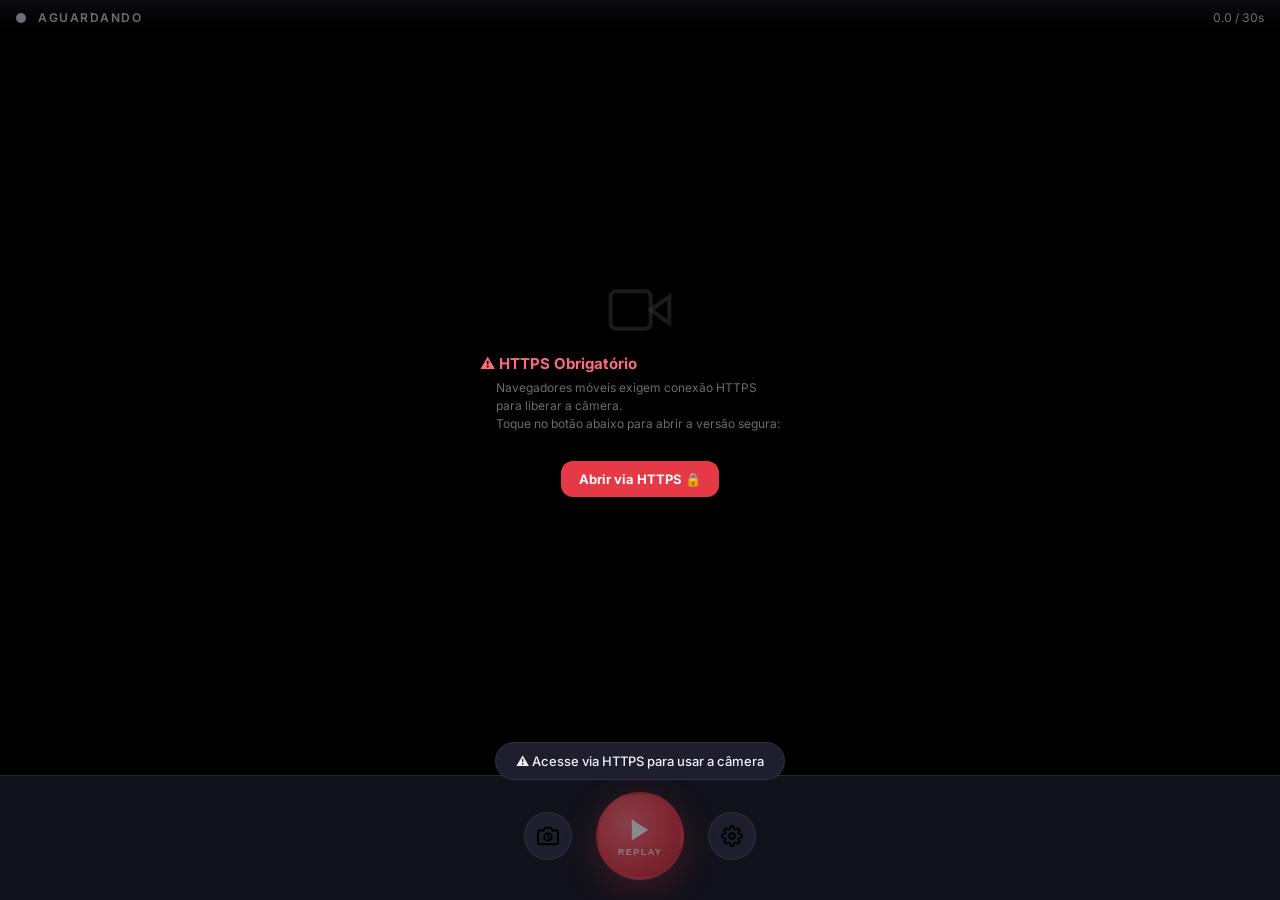
==== static/index.html @ b512b457 "feat: initial commit replay web system for easypanel" ====
<!DOCTYPE html>
<html lang="pt-BR">
<head>
  <meta charset="UTF-8" />
  <meta name="viewport" content="width=device-width, initial-scale=1.0, maximum-scale=1.0, user-scalable=no" />
  <meta name="theme-color" content="#0a0a0f" />
  <meta name="apple-mobile-web-app-capable" content="yes" />
  <meta name="mobile-web-app-capable" content="yes" />
  <title>Replay Mobile</title>
  <link rel="preconnect" href="https://fonts.googleapis.com" />
  <link rel="preconnect" href="https://fonts.gstatic.com" crossorigin />
  <link href="https://fonts.googleapis.com/css2?family=Inter:wght@300;400;500;600;700;800;900&display=swap" rel="stylesheet" />
  <style>
    /* ── Reset & Base ─────────────────────────────────────────────── */
    *, *::before, *::after { box-sizing: border-box; margin: 0; padding: 0; }
    :root {
      --bg:         #0a0a0f;
      --bg2:        #12121a;
      --bg3:        #1a1a26;
      --surface:    #1e1e2e;
      --border:     rgba(255,255,255,0.08);
      --accent:     #e63946;
      --accent-glow:rgba(230,57,70,0.35);
      --accent2:    #7c4dff;
      --green:      #06d6a0;
      --yellow:     #ffd166;
      --text:       #f0f0f8;
      --text-muted: rgba(240,240,248,0.45);
      --radius:     16px;
      --font:       'Inter', system-ui, sans-serif;
    }
    html, body {
      height: 100%; width: 100%;
      background: var(--bg);
      color: var(--text);
      font-family: var(--font);
      overflow: hidden;
      -webkit-tap-highlight-color: transparent;
      -webkit-user-select: none;
      user-select: none;
    }

    /* ── Layout ───────────────────────────────────────────────────── */
    #app {
      display: flex; flex-direction: column;
      height: 100dvh; width: 100%;
      position: relative; overflow: hidden;
    }

    /* ── Status Bar ──────────────────────────────────────────────── */
    #status-bar {
      display: flex; align-items: center; justify-content: space-between;
      padding: 10px 16px 6px;
      background: linear-gradient(180deg, rgba(10,10,15,0.95) 0%, transparent 100%);
      position: absolute; top: 0; left: 0; right: 0; z-index: 10;
    }
    #rec-dot {
      width: 10px; height: 10px; border-radius: 50%;
      background: var(--accent); margin-right: 6px;
      animation: pulse-dot 1.2s ease-in-out infinite;
    }
    #rec-dot.inactive { background: var(--text-muted); animation: none; }
    @keyframes pulse-dot {
      0%,100% { opacity: 1; transform: scale(1); }
      50% { opacity: 0.4; transform: scale(0.7); }
    }
    .status-left { display: flex; align-items: center; gap: 6px; }
    #rec-label { font-size: 12px; font-weight: 600; letter-spacing: 1.5px; color: var(--accent); }
    #rec-label.inactive { color: var(--text-muted); }
    #buffer-text { font-size: 12px; color: var(--text-muted); font-variant-numeric: tabular-nums; }
    #save-count-badge {
      background: var(--accent2); color: white;
      font-size: 10px; font-weight: 700; padding: 2px 8px; border-radius: 99px;
      display: none;
    }
    #save-count-badge.visible { display: block; }

    /* ── Buffer Progress Bar ─────────────────────────────────────── */
    #buffer-bar-wrap {
      position: absolute; top: 38px; left: 0; right: 0; height: 3px; z-index: 10;
    }
    #buffer-bar {
      height: 100%; width: 0%;
      background: linear-gradient(90deg, #e63946, #ffd166, #06d6a0);
      transition: width 0.5s ease;
      border-radius: 0 2px 2px 0;
    }

    /* ── Camera Preview ──────────────────────────────────────────── */
    #cam-container {
      flex: 1; position: relative; overflow: hidden;
      background: #000;
    }
    #cam-video {
      width: 100%; height: 100%;
      object-fit: cover;
      transform: scaleX(-1); /* espelho para câmera frontal */
    }
    #cam-video.env-cam { transform: scaleX(1); } /* câmera traseira: sem espelho */
    #cam-mjpeg {
      width: 100%; height: 100%;
      object-fit: cover; display: none;
    }
    #cam-placeholder {
      position: absolute; inset: 0;
      display: flex; flex-direction: column;
      align-items: center; justify-content: center;
      gap: 12px; color: var(--text-muted);
    }
    #cam-placeholder svg { opacity: 0.25; }
    #cam-placeholder p { font-size: 14px; }

    /* Overlay info no canto inferior do vídeo */
    #cam-overlay {
      position: absolute; bottom: 0; left: 0; right: 0;
      background: linear-gradient(0deg, rgba(0,0,0,0.75) 0%, transparent 100%);
      padding: 20px 16px 8px;
      display: flex; align-items: center; justify-content: space-between;
    }
    #gesture-badge {
      background: rgba(6,214,160,0.15);
      border: 1px solid rgba(6,214,160,0.3);
      color: var(--green);
      font-size: 11px; font-weight: 600;
      padding: 4px 10px; border-radius: 99px;
      display: none;
    }
    #gesture-badge.visible { display: block; }
    #saving-indicator {
      display: flex; align-items: center; gap: 6px;
      opacity: 0; transition: opacity 0.3s;
    }
    #saving-indicator.visible { opacity: 1; }
    #saving-dot {
      width: 8px; height: 8px; border-radius: 50%;
      background: var(--accent);
      animation: pulse-dot 0.6s ease-in-out infinite;
    }
    #saving-label { font-size: 12px; font-weight: 600; color: var(--accent); }

    /* ── Replay Button ───────────────────────────────────────────── */
    #controls {
      padding: 16px 24px 20px;
      background: var(--bg2);
      display: flex; align-items: center; justify-content: center;
      gap: 24px;
      border-top: 1px solid var(--border);
    }
    #btn-cam-switch {
      width: 48px; height: 48px; border-radius: 50%;
      background: var(--surface); border: 1px solid var(--border);
      display: flex; align-items: center; justify-content: center;
      cursor: pointer; transition: all 0.2s;
      flex-shrink: 0;
    }
    #btn-cam-switch:active { transform: scale(0.9); background: var(--bg3); }
    #btn-replay {
      width: 88px; height: 88px; border-radius: 50%;
      background: radial-gradient(circle at 35% 35%, #ff6b7a, #e63946 60%, #b52232);
      border: 3px solid rgba(230,57,70,0.4);
      box-shadow: 0 0 0 0 var(--accent-glow), 0 8px 32px rgba(230,57,70,0.4);
      display: flex; flex-direction: column;
      align-items: center; justify-content: center;
      cursor: pointer;
      transition: transform 0.15s, box-shadow 0.15s;
      position: relative; outline: none;
      flex-shrink: 0;
    }
    #btn-replay:active { transform: scale(0.9); box-shadow: 0 0 0 0 transparent; }
    #btn-replay.saving {
      animation: replay-pulse 0.8s ease-in-out infinite alternate;
      pointer-events: none;
    }
    #btn-replay.buffering {
      opacity: 0.5; pointer-events: none;
    }
    @keyframes replay-pulse {
      from { box-shadow: 0 0 0 0 var(--accent-glow), 0 4px 16px rgba(230,57,70,0.3); }
      to   { box-shadow: 0 0 0 18px rgba(230,57,70,0), 0 4px 16px rgba(230,57,70,0.3); }
    }
    #btn-replay svg { pointer-events: none; }
    #btn-replay-label {
      font-size: 9px; font-weight: 800; letter-spacing: 1.5px;
      color: rgba(255,255,255,0.85); margin-top: 3px; pointer-events: none;
    }
    #btn-settings {
      width: 48px; height: 48px; border-radius: 50%;
      background: var(--surface); border: 1px solid var(--border);
      display: flex; align-items: center; justify-content: center;
      cursor: pointer; transition: all 0.2s;
      flex-shrink: 0;
    }
    #btn-settings:active { transform: scale(0.9); background: var(--bg3); }

    /* ── Settings Panel ──────────────────────────────────────────── */
    #settings-overlay {
      position: absolute; inset: 0; z-index: 50;
      background: rgba(0,0,0,0.7);
      display: flex; align-items: flex-end;
      opacity: 0; pointer-events: none;
      transition: opacity 0.3s;
    }
    #settings-overlay.open { opacity: 1; pointer-events: all; }
    #settings-panel {
      width: 100%; background: var(--bg2);
      border-radius: 24px 24px 0 0;
      padding: 0 0 32px;
      max-height: 85dvh; overflow-y: auto;
      transform: translateY(100%);
      transition: transform 0.35s cubic-bezier(0.34, 1.56, 0.64, 1);
    }
    #settings-overlay.open #settings-panel { transform: translateY(0); }
    .panel-handle {
      width: 36px; height: 4px; border-radius: 2px;
      background: var(--border); margin: 12px auto 16px;
    }
    .panel-title {
      font-size: 18px; font-weight: 700;
      padding: 0 20px 16px;
      border-bottom: 1px solid var(--border);
    }
    .setting-group { padding: 16px 20px 0; }
    .setting-label {
      font-size: 11px; font-weight: 600; letter-spacing: 1px;
      color: var(--text-muted); text-transform: uppercase;
      margin-bottom: 10px;
    }
    .setting-row {
      display: flex; align-items: center; justify-content: space-between;
      padding: 12px 14px;
      background: var(--surface); border-radius: 12px;
      margin-bottom: 8px;
    }
    .setting-row-label { font-size: 14px; font-weight: 500; }
    .setting-row-desc { font-size: 11px; color: var(--text-muted); margin-top: 2px; }
    input[type="text"], input[type="url"], input[type="number"] {
      background: var(--bg3); border: 1px solid var(--border);
      color: var(--text); font-family: var(--font);
      font-size: 13px; padding: 10px 12px;
      border-radius: 10px; width: 100%;
      margin-top: 8px; outline: none;
      transition: border-color 0.2s;
      -webkit-user-select: text; user-select: text;
    }
    input:focus { border-color: var(--accent2); }
    /* Toggle switch */
    .toggle-switch {
      position: relative; width: 46px; height: 26px;
      flex-shrink: 0;
    }
    .toggle-switch input { opacity: 0; width: 0; height: 0; }
    .toggle-knob {
      position: absolute; inset: 0;
      background: var(--bg3); border-radius: 99px;
      transition: background 0.25s;
      cursor: pointer;
    }
    .toggle-knob::before {
      content: ""; position: absolute;
      width: 20px; height: 20px; border-radius: 50%;
      background: white; top: 3px; left: 3px;
      transition: transform 0.25s;
    }
    .toggle-switch input:checked + .toggle-knob { background: var(--accent2); }
    .toggle-switch input:checked + .toggle-knob::before { transform: translateX(20px); }
    /* Chips */
    .chips { display: flex; gap: 8px; flex-wrap: wrap; }
    .chip {
      padding: 8px 16px; border-radius: 99px;
      font-size: 13px; font-weight: 600;
      background: var(--bg3); border: 1px solid var(--border);
      cursor: pointer; transition: all 0.2s;
      color: var(--text-muted);
    }
    .chip.active {
      background: var(--accent2); border-color: var(--accent2);
      color: white;
    }
    /* Save button */
    #btn-save-settings {
      margin: 20px 20px 0;
      width: calc(100% - 40px);
      padding: 14px; border-radius: 14px;
      background: var(--accent2); color: white;
      font-family: var(--font); font-size: 15px; font-weight: 700;
      border: none; cursor: pointer;
      transition: transform 0.15s, opacity 0.15s;
    }
    #btn-save-settings:active { transform: scale(0.97); opacity: 0.85; }

    /* ── Toast ───────────────────────────────────────────────────── */
    #toast {
      position: absolute; bottom: 110px; left: 50%; transform: translateX(-50%);
      background: var(--surface); border: 1px solid var(--border);
      color: var(--text); font-size: 13px; font-weight: 500;
      padding: 10px 20px; border-radius: 99px;
      white-space: nowrap; z-index: 100;
      opacity: 0; transition: opacity 0.3s, bottom 0.3s;
      pointer-events: none;
    }
    #toast.show { opacity: 1; bottom: 120px; }

    /* ── Scroll ─────────────────────────────────────────────────── */
    #settings-panel::-webkit-scrollbar { width: 4px; }
    #settings-panel::-webkit-scrollbar-track { background: transparent; }
    #settings-panel::-webkit-scrollbar-thumb { background: var(--border); border-radius: 2px; }

    /* Replays list */
    .replay-item {
      display: flex; justify-content: space-between; align-items: center;
      padding: 10px 14px; background: var(--bg3);
      border-radius: 10px; margin-bottom: 6px;
      font-size: 12px;
    }
    .replay-name { font-weight: 500; word-break: break-all; }
    .replay-meta { color: var(--text-muted); font-size: 11px; margin-top: 2px; }
    .replay-size { color: var(--text-muted); font-size: 11px; flex-shrink: 0; margin-left: 8px; }
  </style>
</head>
<body>
<div id="app">

  <!-- Status Bar -->
  <div id="status-bar">
    <div class="status-left">
      <div id="rec-dot" class="inactive"></div>
      <span id="rec-label" class="inactive">AGUARDANDO</span>
    </div>
    <span id="buffer-text">0.0 / 30s</span>
    <span id="save-count-badge">0 replay(s)</span>
  </div>
  <div id="buffer-bar-wrap"><div id="buffer-bar"></div></div>

  <!-- Camera -->
  <div id="cam-container">
    <video id="cam-video" autoplay playsinline muted></video>
    <img id="cam-mjpeg" alt="stream" />
    <div id="cam-placeholder">
      <svg width="64" height="64" viewBox="0 0 24 24" fill="none" stroke="currentColor" stroke-width="1.5">
        <path d="M23 7l-7 5 7 5V7z"/><rect x="1" y="5" width="15" height="14" rx="2" ry="2"/>
      </svg>
      <p id="cam-placeholder-text">Iniciando câmera...</p>
      <div id="cam-placeholder-action" style="display:none; margin-top:8px;"></div>
    </div>
    <!-- Overlay bottom -->
    <div id="cam-overlay">
      <span id="gesture-badge">🤚 GESTO DETECTADO</span>
      <div id="saving-indicator">
        <div id="saving-dot"></div>
        <span id="saving-label">SALVANDO...</span>
      </div>
    </div>
  </div>

  <!-- Controls -->
  <div id="controls">
    <!-- Switch Camera -->
    <button id="btn-cam-switch" aria-label="Trocar câmera">
      <svg width="22" height="22" viewBox="0 0 24 24" fill="none" stroke="currentColor" stroke-width="2">
        <path d="M23 19a2 2 0 0 1-2 2H3a2 2 0 0 1-2-2V8a2 2 0 0 1 2-2h4l2-3h6l2 3h4a2 2 0 0 1 2 2z"/>
        <circle cx="12" cy="13" r="4"/>
        <path d="M12 9v4l2 2" stroke-width="1.5"/>
      </svg>
    </button>

    <!-- REPLAY Button -->
    <button id="btn-replay" class="buffering" aria-label="Salvar Replay">
      <svg width="28" height="28" viewBox="0 0 24 24" fill="white">
        <polygon points="5,3 19,12 5,21"/>
      </svg>
      <span id="btn-replay-label">REPLAY</span>
    </button>

    <!-- Settings -->
    <button id="btn-settings" aria-label="Configurações">
      <svg width="22" height="22" viewBox="0 0 24 24" fill="none" stroke="currentColor" stroke-width="2">
        <circle cx="12" cy="12" r="3"/>
        <path d="M19.4 15a1.65 1.65 0 0 0 .33 1.82l.06.06a2 2 0 0 1-2.83 2.83l-.06-.06a1.65 1.65 0 0 0-1.82-.33 1.65 1.65 0 0 0-1 1.51V21a2 2 0 0 1-4 0v-.09A1.65 1.65 0 0 0 9 19.4a1.65 1.65 0 0 0-1.82.33l-.06.06a2 2 0 0 1-2.83-2.83l.06-.06A1.65 1.65 0 0 0 4.68 15a1.65 1.65 0 0 0-1.51-1H3a2 2 0 0 1 0-4h.09A1.65 1.65 0 0 0 4.6 9a1.65 1.65 0 0 0-.33-1.82l-.06-.06a2 2 0 0 1 2.83-2.83l.06.06A1.65 1.65 0 0 0 9 4.68a1.65 1.65 0 0 0 1-1.51V3a2 2 0 0 1 4 0v.09a1.65 1.65 0 0 0 1 1.51 1.65 1.65 0 0 0 1.82-.33l.06-.06a2 2 0 0 1 2.83 2.83l-.06.06A1.65 1.65 0 0 0 19.4 9a1.65 1.65 0 0 0 1.51 1H21a2 2 0 0 1 0 4h-.09a1.65 1.65 0 0 0-1.51 1z"/>
      </svg>
    </button>
  </div>

  <!-- Settings Panel -->
  <div id="settings-overlay">
    <div id="settings-panel">
      <div class="panel-handle"></div>
      <div class="panel-title">⚙️ Configurações</div>

      <div class="setting-group">
        <div class="setting-label">Buffer do Replay</div>
        <div class="setting-row">
          <div>
            <div class="setting-row-label">Duração</div>
            <div class="setting-row-desc">Segundos gravados no buffer</div>
          </div>
          <div class="chips" id="chips-duration">
            <div class="chip" data-val="15">15s</div>
            <div class="chip active" data-val="30">30s</div>
            <div class="chip" data-val="60">60s</div>
          </div>
        </div>
      </div>

      <div class="setting-group">
        <div class="setting-label">Câmera</div>
        <div class="setting-row" style="flex-direction:column;align-items:flex-start;">
          <div style="display:flex;justify-content:space-between;width:100%;align-items:center;">
            <div>
              <div class="setting-row-label">Câmera Externa</div>
              <div class="setting-row-desc">Iriun Webcam ou IP Cam (MJPEG/RTSP)</div>
            </div>
            <label class="toggle-switch">
              <input type="checkbox" id="toggle-ext-cam" />
              <span class="toggle-knob"></span>
            </label>
          </div>
          <div id="ext-cam-url-wrap" style="width:100%;display:none;margin-top:4px;">
            <input type="url" id="ext-cam-url" placeholder="http://192.168.0.10:8080/video" />
          </div>
        </div>
      </div>

      <div class="setting-group">
        <div class="setting-label">WhatsApp / N8N</div>
        <div class="setting-row" style="flex-direction:column;align-items:flex-start;">
          <div class="setting-row-label">URL do Webhook N8N</div>
          <input type="url" id="n8n-url" placeholder="https://n8n.exemplo.com/webhook/..." />
        </div>
      </div>

      <div class="setting-group">
        <div class="setting-label">Detecção de Gesto (YOLO)</div>
        <div class="setting-row">
          <div>
            <div class="setting-row-label">Braço Levantado</div>
            <div class="setting-row-desc">Pesado — recomendado apenas em celulares potentes</div>
          </div>
          <label class="toggle-switch">
            <input type="checkbox" id="toggle-gesture" />
            <span class="toggle-knob"></span>
          </label>
        </div>
      </div>

      <div class="setting-group" id="replays-section">
        <div class="setting-label">Últimos Replays</div>
        <div id="replays-list"><div style="color:var(--text-muted);font-size:13px;">Carregando...</div></div>
      </div>

      <button id="btn-save-settings">Salvar e Aplicar</button>
    </div>
  </div>

  <!-- Toast -->
  <div id="toast"></div>
</div>

<script>
// ─── State ───────────────────────────────────────────────────────────────────
const state = {
  recording: false,
  bufferSecs: 0,
  maxSecs: 30,
  saving: false,
  saveCount: 0,
  cameraMode: 'native',
  facingMode: 'environment',
  settings: {}
};

// ─── DOM refs ─────────────────────────────────────────────────────────────────
const $recDot        = document.getElementById('rec-dot');
const $recLabel      = document.getElementById('rec-label');
const $bufText       = document.getElementById('buffer-text');
const $bufBar        = document.getElementById('buffer-bar');
const $saveBadge     = document.getElementById('save-count-badge');
const $btnReplay     = document.getElementById('btn-replay');
const $btnCamSwitch  = document.getElementById('btn-cam-switch');
const $btnSettings   = document.getElementById('btn-settings');
const $camVideo      = document.getElementById('cam-video');
const $camMjpeg      = document.getElementById('cam-mjpeg');
const $camPlaceholder= document.getElementById('cam-placeholder');
const $camPlaceholderText = document.getElementById('cam-placeholder-text');
const $camPlaceholderAction = document.getElementById('cam-placeholder-action');
const $savingInd     = document.getElementById('saving-indicator');
const $gestureBadge  = document.getElementById('gesture-badge');
const $settingsOvl   = document.getElementById('settings-overlay');
const $n8nUrl        = document.getElementById('n8n-url');
const $extCamUrl     = document.getElementById('ext-cam-url');
const $toggleExtCam  = document.getElementById('toggle-ext-cam');
const $extCamWrap    = document.getElementById('ext-cam-url-wrap');
const $toggleGesture = document.getElementById('toggle-gesture');
const $btnSaveSet    = document.getElementById('btn-save-settings');
const $toast         = document.getElementById('toast');
const $replaysList   = document.getElementById('replays-list');
const $chipsDuration = document.getElementById('chips-duration');

// ─── WebSocket & MediaRecorder ────────────────────────────────────────────────
let ws = null;
let mediaRecorder = null;
let mediaStream = null;
let isFirstChunk = true;
let wsRetryTimer = null;

function setCamPlaceholderError(title, detail, actionHtml = '') {
  $camVideo.style.display = 'none';
  $camMjpeg.style.display = 'none';
  $camPlaceholder.style.display = 'flex';
  if ($camPlaceholderText) {
    $camPlaceholderText.innerHTML = `
      <span style="color:#ff6b7a;font-weight:700;font-size:15px;display:block;margin-bottom:6px;">${title}</span>
      <span style="font-size:12px;line-height:1.5;color:var(--text-muted);display:block;padding:0 16px;max-width:320px;margin:0 auto;">${detail}</span>
    `;
  }
  if ($camPlaceholderAction) {
    $camPlaceholderAction.innerHTML = actionHtml;
    $camPlaceholderAction.style.display = actionHtml ? 'block' : 'none';
  }
}

function checkSecureContext() {
  const isLocal = ['localhost', '127.0.0.1'].includes(location.hostname);
  if (!isLocal && location.protocol !== 'https:') {
    const httpsUrl = `https://${location.hostname}:${location.port || 8443}${location.pathname}${location.search}`;
    setCamPlaceholderError(
      '⚠️ HTTPS Obrigatório',
      'Navegadores móveis exigem conexão HTTPS para liberar a câmera.<br>Toque no botão abaixo para abrir a versão segura:',
      `<a href="${httpsUrl}" style="display:inline-block;padding:10px 18px;background:var(--accent);color:#fff;border-radius:12px;text-decoration:none;font-weight:700;font-size:13px;margin-top:8px;">Abrir via HTTPS 🔒</a>`
    );
    showToast('⚠️ Acesse via HTTPS para usar a câmera', 6000);
    return false;
  }
  return true;
}

function connectWS() {
  if (ws && ws.readyState === WebSocket.OPEN) return;
  const proto = location.protocol === 'https:' ? 'wss' : 'ws';
  ws = new WebSocket(`${proto}://${location.host}/ws/camera`);
  ws.binaryType = 'arraybuffer';
  ws.onopen  = () => console.log('[WS] Conectado');
  ws.onclose = () => {
    console.log('[WS] Desconectado — reconectando em 3s...');
    wsRetryTimer = setTimeout(connectWS, 3000);
  };
  ws.onerror = () => ws.close();
}

async function startNativeCamera() {
  if (!checkSecureContext()) {
    return;
  }

  if (!navigator.mediaDevices || !navigator.mediaDevices.getUserMedia) {
    setCamPlaceholderError(
      '❌ Câmera não acessível',
      'A API de câmera está desabilitada no navegador. Isso ocorre quando o site não está em HTTPS.',
      `<a href="https://${location.hostname}:${location.port || 8443}" style="display:inline-block;padding:10px 18px;background:var(--accent);color:#fff;border-radius:12px;text-decoration:none;font-weight:700;font-size:13px;margin-top:8px;">Acessar com HTTPS 🔒</a>`
    );
    showToast('❌ Acesse via HTTPS para liberar a câmera', 6000);
    return;
  }

  try {
    if (mediaStream) { mediaStream.getTracks().forEach(t => t.stop()); }

    const constraints = {
      video: {
        facingMode: state.facingMode,
        width:  { ideal: 1280 },
        height: { ideal: 720 }
      },
      audio: false
    };
    mediaStream = await navigator.mediaDevices.getUserMedia(constraints);
    $camVideo.srcObject = mediaStream;
    $camVideo.style.display = 'block';
    $camMjpeg.style.display = 'none';
    $camPlaceholder.style.display = 'none';

    // Ajusta espelho conforme câmera
    $camVideo.classList.toggle('env-cam', state.facingMode === 'environment');

    // Detecta MIME type suportado
    const mimes = [
      'video/webm;codecs=vp9,opus',
      'video/webm;codecs=vp8,opus',
      'video/webm;codecs=vp9',
      'video/webm;codecs=vp8',
      'video/webm',
      'video/mp4'
    ];
    const mime = mimes.find(m => MediaRecorder.isTypeSupported(m)) || '';

    connectWS();
    isFirstChunk = true;

    mediaRecorder = new MediaRecorder(mediaStream, mime ? { mimeType: mime } : {});
    mediaRecorder.ondataavailable = (e) => {
      if (e.data.size < 10) return;
      e.data.arrayBuffer().then(buf => {
        if (ws && ws.readyState === WebSocket.OPEN) {
          ws.send(buf);
        }
      });
    };
    mediaRecorder.start(1000); // chunk a cada 1s
    state.recording = true;
    updateUI();
    showToast('📷 Câmera ativa!');
  } catch (err) {
    console.error('[CAM]', err);
    let title = 'Erro na Câmera';
    let detail = 'Não foi possível acessar a câmera do dispositivo.';
    const retryBtn = `<button onclick="startNativeCamera()" style="padding:10px 18px;background:var(--surface);border:1px solid var(--border);color:var(--text);border-radius:12px;font-weight:600;font-size:13px;cursor:pointer;margin-top:8px;">Tentar Novamente 🔄</button>`;

    if (err.name === 'NotAllowedError' || err.name === 'PermissionDeniedError') {
      title = 'Permissão Negada';
      detail = 'O acesso à câmera foi bloqueado no navegador. Toque no ícone de configurações na barra de endereço do navegador e autorize a Câmera.';
      showToast('❌ Permissão de câmera negada');
    } else if (err.name === 'NotFoundError' || err.name === 'DevicesNotFoundError') {
      title = 'Câmera Não Encontrada';
      detail = 'Nenhuma câmera compatível detectada no aparelho.';
      showToast('❌ Câmera não encontrada');
    } else if (err.name === 'NotReadableError' || err.name === 'TrackStartError') {
      title = 'Câmera Ocupada';
      detail = 'A câmera está sendo usada por outro app. Feche outros aplicativos de câmera e tente novamente.';
      showToast('❌ Câmera ocupada por outro app');
    } else if (err.name === 'SecurityError') {
      title = 'HTTPS Necessário';
      detail = 'Acesso à câmera bloqueado por política de segurança do navegador (HTTPS obrigatório).';
      showToast('❌ Acesso restrito a HTTPS');
    } else {
      detail = err.message || 'Erro desconhecido ao abrir a câmera.';
      showToast('❌ ' + detail);
    }

    setCamPlaceholderError(title, detail, retryBtn);
  }
}

function startExternalCamera(url) {
  if (mediaRecorder && mediaRecorder.state !== 'inactive') {
    mediaRecorder.stop();
  }
  if (mediaStream) { mediaStream.getTracks().forEach(t => t.stop()); mediaStream = null; }
  $camVideo.style.display = 'none';
  $camMjpeg.src = `/api/video/stream?t=${Date.now()}`;
  $camMjpeg.style.display = 'block';
  $camPlaceholder.style.display = 'none';
  state.recording = true;
  updateUI();
  showToast('📷 Câmera externa conectada!');
}

// ─── Replay ───────────────────────────────────────────────────────────────────
async function triggerReplay(source = 'botão') {
  if (state.saving) return;
  try {
    const r = await fetch('/api/save-replay', {
      method: 'POST',
      headers: { 'Content-Type': 'application/json' },
      body: JSON.stringify({ source })
    });
    const j = await r.json();
    if (j.status === 'saving') {
      showToast('🎬 Salvando replay...');
      $btnReplay.classList.add('saving');
    } else {
      showToast('⏳ Buffer ainda enchendo, aguarde...');
    }
  } catch(e) {
    showToast('❌ Erro ao conectar com o servidor');
  }
}

// ─── Status polling ───────────────────────────────────────────────────────────
async function pollStatus() {
  try {
    const r = await fetch('/api/status');
    const s = await r.json();
    state.bufferSecs = s.buffer_secs;
    state.maxSecs    = s.max_secs;
    state.saving     = s.saving;
    state.saveCount  = s.save_count;
    updateUI(s);
  } catch(e) {}
}

// ─── UI Update ────────────────────────────────────────────────────────────────
function updateUI(status) {
  const pct = Math.min(state.bufferSecs / state.maxSecs, 1);
  $bufBar.style.width = (pct * 100) + '%';
  $bufText.textContent = `${state.bufferSecs.toFixed(1)} / ${state.maxSecs}s`;

  if (state.recording) {
    $recDot.classList.remove('inactive');
    $recLabel.classList.remove('inactive');
    $recLabel.textContent = 'REC';
  }

  // Botão de replay
  const ready = state.bufferSecs >= 3;
  $btnReplay.classList.toggle('buffering', !ready && !state.saving);
  $btnReplay.classList.toggle('saving', state.saving);

  // Saving indicator
  $savingInd.classList.toggle('visible', state.saving);

  // Save count
  if (state.saveCount > 0) {
    $saveBadge.textContent = `${state.saveCount} replay(s)`;
    $saveBadge.classList.add('visible');
  }

  // Quando termina de salvar
  if (!state.saving) {
    $btnReplay.classList.remove('saving');
  }
}

// ─── Settings ─────────────────────────────────────────────────────────────────
async function loadSettings() {
  try {
    const r = await fetch('/api/settings');
    state.settings = await r.json();
    applySettingsToUI(state.settings);
    if (state.settings.camera_mode === 'external' && state.settings.external_cam_url) {
      startExternalCamera(state.settings.external_cam_url);
    } else {
      startNativeCamera();
    }
  } catch(e) {
    // Fallback: tenta câmera nativa
    startNativeCamera();
  }
}

function applySettingsToUI(s) {
  $n8nUrl.value = s.n8n_webhook_url || '';
  $extCamUrl.value = s.external_cam_url || '';
  $toggleExtCam.checked = s.camera_mode === 'external';
  $extCamWrap.style.display = s.camera_mode === 'external' ? 'block' : 'none';
  $toggleGesture.checked = s.gesture_enabled || false;
  state.maxSecs = s.replay_seconds || 30;
  state.cameraMode = s.camera_mode || 'native';

  // Chips
  document.querySelectorAll('#chips-duration .chip').forEach(c => {
    c.classList.toggle('active', parseInt(c.dataset.val) === s.replay_seconds);
  });
}

async function saveSettings() {
  const activeChip = document.querySelector('#chips-duration .chip.active');
  const payload = {
    replay_seconds:   activeChip ? parseInt(activeChip.dataset.val) : 30,
    n8n_webhook_url:  $n8nUrl.value.trim(),
    camera_mode:      $toggleExtCam.checked ? 'external' : 'native',
    external_cam_url: $extCamUrl.value.trim(),
    gesture_enabled:  $toggleGesture.checked,
  };
  try {
    const r = await fetch('/api/settings', {
      method: 'POST',
      headers: { 'Content-Type': 'application/json' },
      body: JSON.stringify(payload)
    });
    state.settings = (await r.json()).settings;
    state.maxSecs = payload.replay_seconds;
    showToast('✅ Configurações salvas!');
    closeSettings();

    // Reinicia câmera se necessário
    if (payload.camera_mode === 'external' && payload.external_cam_url) {
      startExternalCamera(payload.external_cam_url);
    } else if (payload.camera_mode === 'native') {
      startNativeCamera();
    }
  } catch(e) {
    showToast('❌ Erro ao salvar configurações');
  }
}

async function loadReplays() {
  try {
    const r = await fetch('/api/replays');
    const { replays } = await r.json();
    if (!replays.length) {
      $replaysList.innerHTML = '<div style="color:var(--text-muted);font-size:13px;">Nenhum replay salvo.</div>';
      return;
    }
    $replaysList.innerHTML = replays.map(rep => `
      <div class="replay-item">
        <div>
          <div class="replay-name">${rep.name}</div>
          <div class="replay-meta">${rep.ts}</div>
        </div>
        <div class="replay-size">${rep.size_mb} MB</div>
      </div>
    `).join('');
  } catch(e) {}
}

// ─── Toast ────────────────────────────────────────────────────────────────────
let toastTimer = null;
function showToast(msg) {
  $toast.textContent = msg;
  $toast.classList.add('show');
  clearTimeout(toastTimer);
  toastTimer = setTimeout(() => $toast.classList.remove('show'), 3000);
}

// ─── Settings open/close ──────────────────────────────────────────────────────
function openSettings() {
  $settingsOvl.classList.add('open');
  loadReplays();
}
function closeSettings() {
  $settingsOvl.classList.remove('open');
}

// ─── Event Listeners ──────────────────────────────────────────────────────────
$btnReplay.addEventListener('click', () => triggerReplay('botão'));

$btnCamSwitch.addEventListener('click', () => {
  if (state.cameraMode !== 'native') return;
  state.facingMode = state.facingMode === 'environment' ? 'user' : 'environment';
  startNativeCamera();
});

$btnSettings.addEventListener('click', openSettings);

$settingsOvl.addEventListener('click', (e) => {
  if (e.target === $settingsOvl) closeSettings();
});

$toggleExtCam.addEventListener('change', () => {
  $extCamWrap.style.display = $toggleExtCam.checked ? 'block' : 'none';
});

$btnSaveSet.addEventListener('click', saveSettings);

// Chips de duração
$chipsDuration.addEventListener('click', (e) => {
  const chip = e.target.closest('.chip');
  if (!chip) return;
  document.querySelectorAll('#chips-duration .chip').forEach(c => c.classList.remove('active'));
  chip.classList.add('active');
});

// ─── Init ────────────────────────────────────────────────────────────────────
loadSettings();
setInterval(pollStatus, 1000);

// Vibração ao apertar REPLAY (se disponível)
$btnReplay.addEventListener('touchstart', () => {
  if (navigator.vibrate) navigator.vibrate(30);
});

// Previne zoom duplo toque
document.addEventListener('dblclick', e => e.preventDefault());
</script>
</body>
</html>
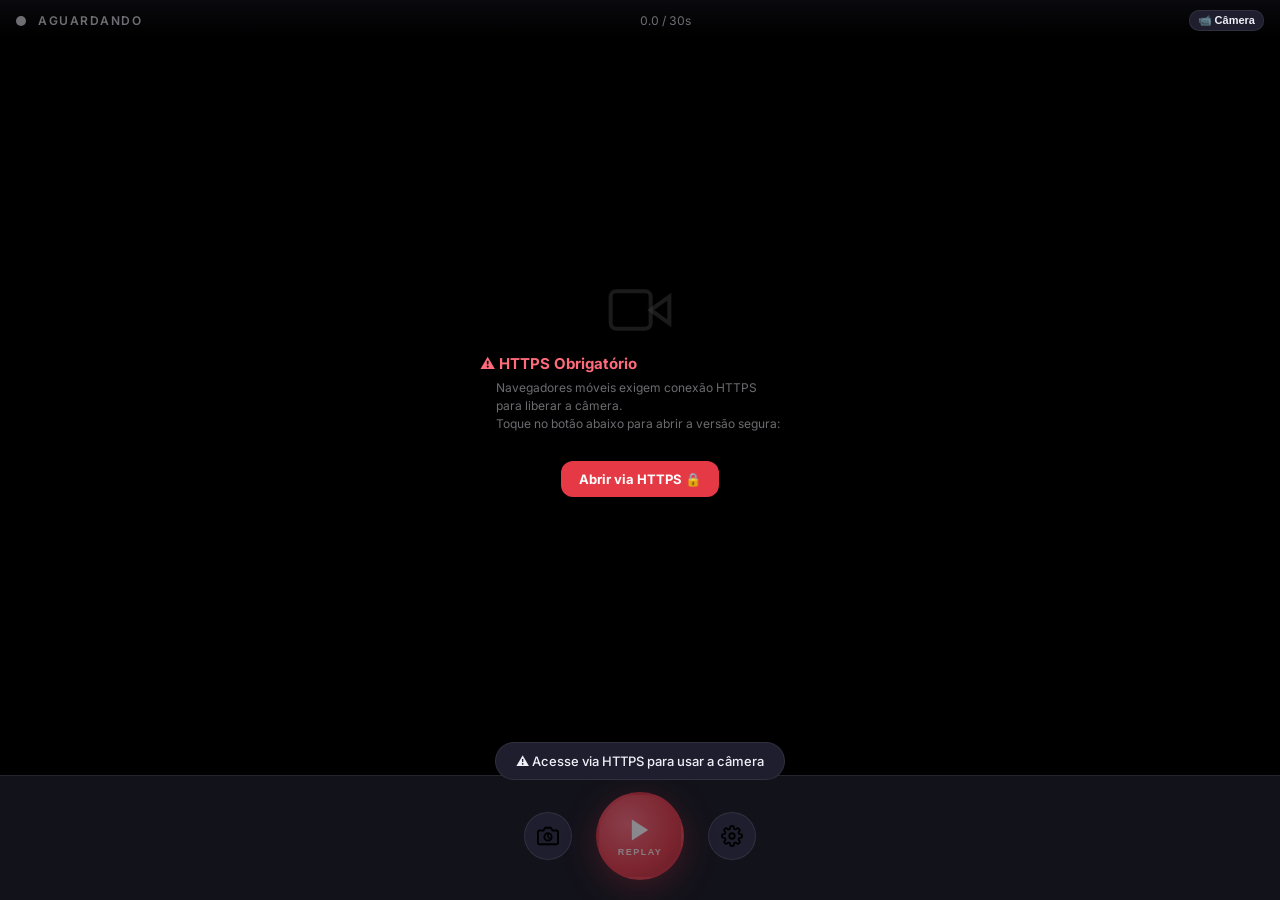
==== commit 7aab46a1: "feat: add Screen Wake Lock API for 24/7 continuous recording and remote trigger mode" ====
--- a/static/index.html
+++ b/static/index.html
@@ -327,6 +327,9 @@
       <span id="rec-label" class="inactive">AGUARDANDO</span>
     </div>
     <span id="buffer-text">0.0 / 30s</span>
+    <button id="btn-mode-toggle" title="Alternar entre Câmera (Filmando) e Controle Remoto" style="background:var(--surface);border:1px solid var(--border);color:var(--text);padding:3px 8px;border-radius:10px;font-size:11px;font-weight:600;cursor:pointer;">
+      <span id="mode-label">📹 Câmera</span>
+    </button>
     <span id="save-count-badge">0 replay(s)</span>
   </div>
   <div id="buffer-bar-wrap"><div id="buffer-bar"></div></div>
@@ -494,6 +497,8 @@
 const $toast         = document.getElementById('toast');
 const $replaysList   = document.getElementById('replays-list');
 const $chipsDuration = document.getElementById('chips-duration');
+const $btnModeToggle = document.getElementById('btn-mode-toggle');
+const $modeLabel     = document.getElementById('mode-label');
 
 // ─── WebSocket & MediaRecorder ────────────────────────────────────────────────
 let ws = null;
@@ -546,7 +551,27 @@
   ws.onerror = () => ws.close();
 }
 
+// ─── Screen Wake Lock (Impede que a tela do celular apague ao filmar) ───────
+let wakeLock = null;
+async function requestWakeLock() {
+  try {
+    if ('wakeLock' in navigator) {
+      wakeLock = await navigator.wakeLock.request('screen');
+      console.log('[WAKE] Tela travada para gravação contínua 24/7');
+    }
+  } catch (err) {
+    console.warn('[WAKE] Wake lock não ativado:', err);
+  }
+}
+
+document.addEventListener('visibilitychange', async () => {
+  if (wakeLock !== null && document.visibilityState === 'visible') {
+    await requestWakeLock();
+  }
+});
+
 async function startNativeCamera() {
+  requestWakeLock();
   if (!checkSecureContext()) {
     return;
   }
@@ -567,8 +592,9 @@
     const constraints = {
       video: {
         facingMode: state.facingMode,
-        width:  { ideal: 1280 },
-        height: { ideal: 720 }
+        width:  { ideal: 1280, max: 1280 },
+        height: { ideal: 720, max: 720 },
+        frameRate: { ideal: 30, max: 30 }
       },
       audio: false
     };
@@ -595,7 +621,11 @@
     connectWS();
     isFirstChunk = true;
 
-    mediaRecorder = new MediaRecorder(mediaStream, mime ? { mimeType: mime } : {});
+    // Bitrate de 1.5 Mbps: otimizado para celulares, reduzindo drasticamente o tamanho e uso de banda
+    const recOpts = { videoBitsPerSecond: 1500000 };
+    if (mime) recOpts.mimeType = mime;
+
+    mediaRecorder = new MediaRecorder(mediaStream, recOpts);
     mediaRecorder.ondataavailable = (e) => {
       if (e.data.size < 10) return;
       e.data.arrayBuffer().then(buf => {
@@ -691,16 +721,23 @@
 function updateUI(status) {
   const pct = Math.min(state.bufferSecs / state.maxSecs, 1);
   $bufBar.style.width = (pct * 100) + '%';
-  $bufText.textContent = `${state.bufferSecs.toFixed(1)} / ${state.maxSecs}s`;
-
-  if (state.recording) {
+  const isFull = state.bufferSecs >= (state.maxSecs - 0.5);
+  $bufText.textContent = isFull 
+    ? `🟢 ${state.maxSecs}s (cheio)` 
+    : `⏳ ${state.bufferSecs.toFixed(1)} / ${state.maxSecs}s`;
+
+  if (state.recording || (status && status.active_cams > 0)) {
     $recDot.classList.remove('inactive');
     $recLabel.classList.remove('inactive');
-    $recLabel.textContent = 'REC';
+    $recLabel.textContent = state.isRemoteMode ? 'ONLINE' : 'REC';
+  } else {
+    $recDot.classList.add('inactive');
+    $recLabel.classList.add('inactive');
+    $recLabel.textContent = 'AGUARDANDO';
   }
 
   // Botão de replay
-  const ready = state.bufferSecs >= 3;
+  const ready = state.bufferSecs >= 2.0;
   $btnReplay.classList.toggle('buffering', !ready && !state.saving);
   $btnReplay.classList.toggle('saving', state.saving);
 
@@ -839,15 +876,41 @@
   $extCamWrap.style.display = $toggleExtCam.checked ? 'block' : 'none';
 });
 
-$btnSaveSet.addEventListener('click', saveSettings);
-
-// Chips de duração
-$chipsDuration.addEventListener('click', (e) => {
-  const chip = e.target.closest('.chip');
-  if (!chip) return;
-  document.querySelectorAll('#chips-duration .chip').forEach(c => c.classList.remove('active'));
-  chip.classList.add('active');
-});
+function toggleAppMode() {
+  state.isRemoteMode = !state.isRemoteMode;
+  if (state.isRemoteMode) {
+    if (mediaRecorder && mediaRecorder.state !== 'inactive') {
+      try { mediaRecorder.stop(); } catch(e){}
+    }
+    if (mediaStream) {
+      try { mediaStream.getTracks().forEach(t => t.stop()); } catch(e){}
+      mediaStream = null;
+    }
+    $camVideo.style.display = 'none';
+    $camMjpeg.style.display = 'none';
+    $camPlaceholder.style.display = 'flex';
+    if ($camPlaceholderText) {
+      $camPlaceholderText.innerHTML = `
+        <span style="color:#ffd166;font-weight:700;font-size:16px;display:block;margin-bottom:6px;">🎮 Modo Controle Remoto</span>
+        <span style="font-size:12px;line-height:1.5;color:var(--text-muted);display:block;padding:0 16px;max-width:320px;margin:0 auto;">
+          Este dispositivo está operando como acionador remoto.<br>A câmera principal no tripé grava continuamente na nuvem.
+        </span>
+      `;
+    }
+    if ($camPlaceholderAction) {
+      $camPlaceholderAction.style.display = 'none';
+    }
+    if ($modeLabel) $modeLabel.textContent = '🎮 Remoto';
+    showToast('🎮 Modo Controle Remoto ativado!');
+  } else {
+    if ($modeLabel) $modeLabel.textContent = '📹 Câmera';
+    startNativeCamera();
+  }
+}
+
+if ($btnModeToggle) {
+  $btnModeToggle.addEventListener('click', toggleAppMode);
+}
 
 // ─── Init ────────────────────────────────────────────────────────────────────
 loadSettings();
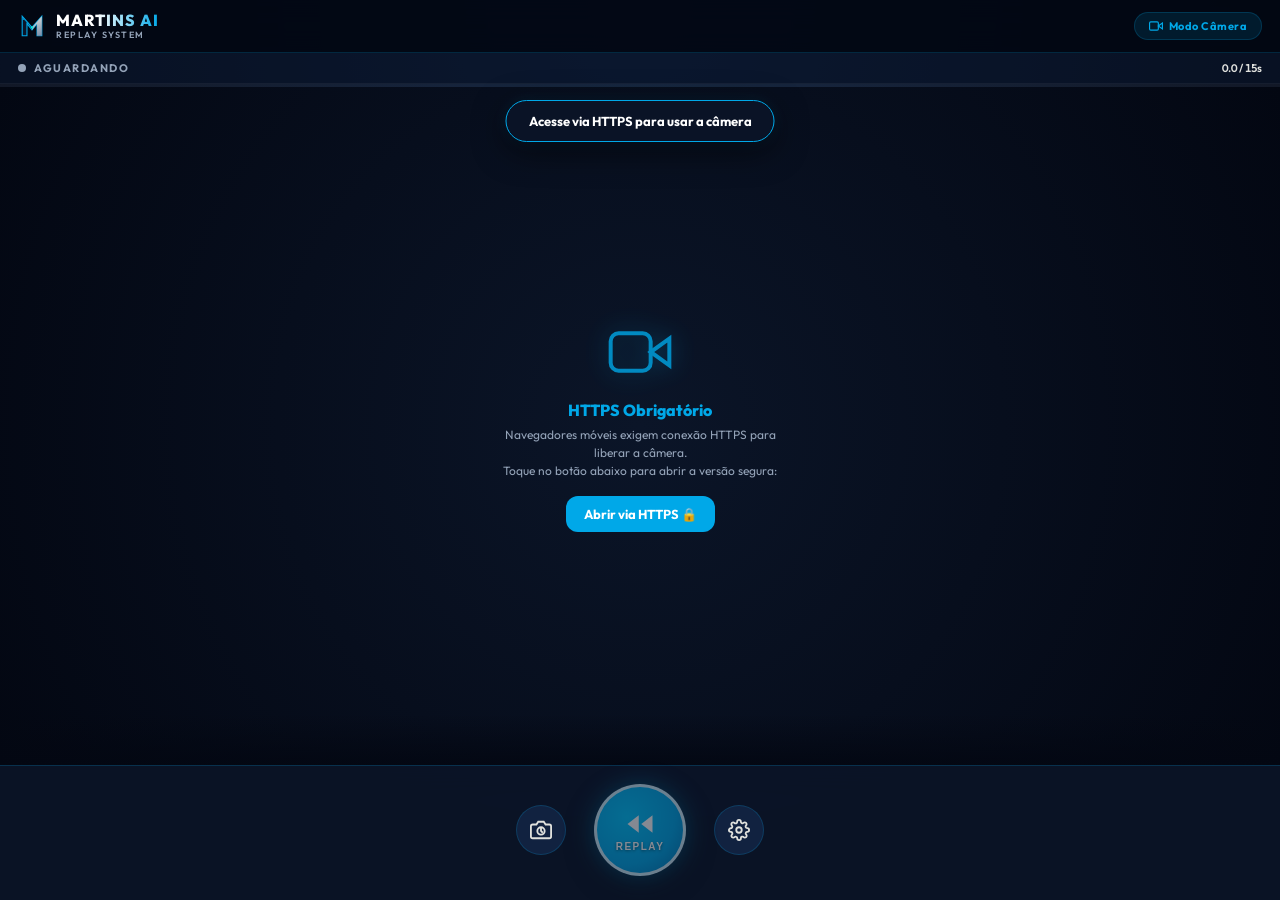
==== commit fc448efc: "feat: apply MARTINS AI design system, custom SVG icon typography, designsystem.md and fix aspect rat" ====
--- a/static/index.html
+++ b/static/index.html
@@ -3,32 +3,40 @@
 <head>
   <meta charset="UTF-8" />
   <meta name="viewport" content="width=device-width, initial-scale=1.0, maximum-scale=1.0, user-scalable=no" />
-  <meta name="theme-color" content="#0a0a0f" />
+  <meta name="theme-color" content="#030712" />
   <meta name="apple-mobile-web-app-capable" content="yes" />
   <meta name="mobile-web-app-capable" content="yes" />
-  <title>Replay Mobile</title>
+  <title>MARTINS AI — Replay System</title>
   <link rel="preconnect" href="https://fonts.googleapis.com" />
   <link rel="preconnect" href="https://fonts.gstatic.com" crossorigin />
-  <link href="https://fonts.googleapis.com/css2?family=Inter:wght@300;400;500;600;700;800;900&display=swap" rel="stylesheet" />
+  <link href="https://fonts.googleapis.com/css2?family=Outfit:wght@400;500;600;700;800;900&family=Inter:wght@400;500;600;700&display=swap" rel="stylesheet" />
   <style>
-    /* ── Reset & Base ─────────────────────────────────────────────── */
+    /* ── MARTINS AI Design Tokens ──────────────────────────────────── */
     *, *::before, *::after { box-sizing: border-box; margin: 0; padding: 0; }
     :root {
-      --bg:         #0a0a0f;
-      --bg2:        #12121a;
-      --bg3:        #1a1a26;
-      --surface:    #1e1e2e;
-      --border:     rgba(255,255,255,0.08);
-      --accent:     #e63946;
-      --accent-glow:rgba(230,57,70,0.35);
-      --accent2:    #7c4dff;
-      --green:      #06d6a0;
-      --yellow:     #ffd166;
-      --text:       #f0f0f8;
-      --text-muted: rgba(240,240,248,0.45);
-      --radius:     16px;
-      --font:       'Inter', system-ui, sans-serif;
-    }
+      --bg:             #030712;
+      --bg-surface:     #0b1528;
+      --bg-surface-2:   #112240;
+      --border:         rgba(0, 168, 232, 0.2);
+      --border-bright:  #00a8e8;
+      
+      --cyan-neon:      #00a8e8;
+      --cyan-glow:      rgba(0, 168, 232, 0.45);
+      --cyan-subtle:    rgba(0, 168, 232, 0.12);
+      
+      --silver-metal:   #e0e1dd;
+      --silver-muted:   #94a3b8;
+      --navy-dark:      #0a192f;
+      
+      --accent-red:     #ff3b30;
+      --accent-red-glow:rgba(255, 59, 48, 0.4);
+      --green-ready:    #00f5d4;
+      
+      --text:           #ffffff;
+      --text-muted:     #94a3b8;
+      --font:           'Outfit', 'Inter', system-ui, sans-serif;
+    }
+
     html, body {
       height: 100%; width: 100%;
       background: var(--bg);
@@ -40,285 +48,365 @@
       user-select: none;
     }
 
-    /* ── Layout ───────────────────────────────────────────────────── */
     #app {
       display: flex; flex-direction: column;
       height: 100dvh; width: 100%;
       position: relative; overflow: hidden;
-    }
-
-    /* ── Status Bar ──────────────────────────────────────────────── */
+      background: radial-gradient(circle at 50% 0%, #0b1d3a 0%, #030712 75%);
+    }
+
+    /* ── App Header (MARTINS AI Brand) ────────────────────────────── */
+    #app-header {
+      display: flex; align-items: center; justify-content: space-between;
+      padding: 12px 18px;
+      background: rgba(3, 7, 18, 0.9);
+      backdrop-filter: blur(12px);
+      -webkit-backdrop-filter: blur(12px);
+      border-bottom: 1px solid var(--border);
+      z-index: 20;
+    }
+    .brand-group {
+      display: flex; align-items: center; gap: 10px;
+    }
+    .brand-logo-svg {
+      width: 28px; height: 28px; flex-shrink: 0;
+    }
+    .brand-text-wrap {
+      display: flex; flex-direction: column; line-height: 1.1;
+    }
+    .brand-title {
+      font-size: 16px; font-weight: 800; letter-spacing: 1px;
+      background: linear-gradient(90deg, #ffffff 40%, var(--cyan-neon) 100%);
+      -webkit-background-clip: text;
+      -webkit-text-fill-color: transparent;
+    }
+    .brand-subtitle {
+      font-size: 9px; font-weight: 600; letter-spacing: 1.5px;
+      color: var(--silver-muted); text-transform: uppercase;
+    }
+
+    /* ── Mode Toggle Button ────────────────────────────────────────── */
+    #btn-mode-toggle {
+      background: var(--cyan-subtle);
+      border: 1px solid var(--border);
+      color: var(--cyan-neon);
+      padding: 6px 14px; border-radius: 99px;
+      font-family: var(--font);
+      font-size: 11px; font-weight: 700; letter-spacing: 0.5px;
+      display: flex; align-items: center; gap: 6px;
+      cursor: pointer; transition: all 0.2s;
+    }
+    #btn-mode-toggle:active {
+      transform: scale(0.95);
+      background: rgba(0, 168, 232, 0.25);
+    }
+    #btn-mode-toggle svg { width: 14px; height: 14px; stroke: currentColor; }
+
+    /* ── Status Bar ────────────────────────────────────────────────── */
     #status-bar {
       display: flex; align-items: center; justify-content: space-between;
-      padding: 10px 16px 6px;
-      background: linear-gradient(180deg, rgba(10,10,15,0.95) 0%, transparent 100%);
-      position: absolute; top: 0; left: 0; right: 0; z-index: 10;
-    }
+      padding: 8px 18px;
+      background: rgba(11, 21, 40, 0.6);
+      border-bottom: 1px solid rgba(255, 255, 255, 0.05);
+      z-index: 15;
+    }
+    .status-left { display: flex; align-items: center; gap: 8px; }
     #rec-dot {
-      width: 10px; height: 10px; border-radius: 50%;
-      background: var(--accent); margin-right: 6px;
+      width: 8px; height: 8px; border-radius: 50%;
+      background: var(--accent-red);
+      box-shadow: 0 0 10px var(--accent-red-glow);
       animation: pulse-dot 1.2s ease-in-out infinite;
     }
-    #rec-dot.inactive { background: var(--text-muted); animation: none; }
+    #rec-dot.inactive { background: var(--silver-muted); box-shadow: none; animation: none; }
     @keyframes pulse-dot {
-      0%,100% { opacity: 1; transform: scale(1); }
-      50% { opacity: 0.4; transform: scale(0.7); }
-    }
-    .status-left { display: flex; align-items: center; gap: 6px; }
-    #rec-label { font-size: 12px; font-weight: 600; letter-spacing: 1.5px; color: var(--accent); }
-    #rec-label.inactive { color: var(--text-muted); }
-    #buffer-text { font-size: 12px; color: var(--text-muted); font-variant-numeric: tabular-nums; }
+      0%, 100% { opacity: 1; transform: scale(1); }
+      50% { opacity: 0.3; transform: scale(0.8); }
+    }
+    #rec-label { font-size: 11px; font-weight: 700; letter-spacing: 1.5px; color: var(--accent-red); }
+    #rec-label.inactive { color: var(--silver-muted); }
+    #buffer-text {
+      font-size: 11px; font-weight: 600; color: var(--silver-metal);
+      font-variant-numeric: tabular-nums; display: flex; align-items: center; gap: 5px;
+    }
     #save-count-badge {
-      background: var(--accent2); color: white;
-      font-size: 10px; font-weight: 700; padding: 2px 8px; border-radius: 99px;
-      display: none;
+      background: var(--cyan-subtle); border: 1px solid var(--border);
+      color: var(--cyan-neon); font-size: 10px; font-weight: 700;
+      padding: 2px 8px; border-radius: 99px; display: none;
     }
     #save-count-badge.visible { display: block; }
 
-    /* ── Buffer Progress Bar ─────────────────────────────────────── */
-    #buffer-bar-wrap {
-      position: absolute; top: 38px; left: 0; right: 0; height: 3px; z-index: 10;
-    }
+    /* ── Progress Bar ──────────────────────────────────────────────── */
+    #buffer-bar-wrap { width: 100%; height: 3px; background: rgba(255, 255, 255, 0.05); }
     #buffer-bar {
       height: 100%; width: 0%;
-      background: linear-gradient(90deg, #e63946, #ffd166, #06d6a0);
-      transition: width 0.5s ease;
-      border-radius: 0 2px 2px 0;
-    }
-
-    /* ── Camera Preview ──────────────────────────────────────────── */
+      background: linear-gradient(90deg, #0077b6, var(--cyan-neon), var(--green-ready));
+      box-shadow: 0 0 8px var(--cyan-glow);
+      transition: width 0.4s ease;
+    }
+
+    /* ── Camera Viewport (Fix sem esticar / Aspect Ratio Preservado) ─ */
     #cam-container {
       flex: 1; position: relative; overflow: hidden;
       background: #000;
+      display: flex; align-items: center; justify-content: center;
     }
     #cam-video {
       width: 100%; height: 100%;
-      object-fit: cover;
-      transform: scaleX(-1); /* espelho para câmera frontal */
-    }
-    #cam-video.env-cam { transform: scaleX(1); } /* câmera traseira: sem espelho */
+      object-fit: contain; /* NUNCA ESTICA O VÍDEO DA CÂMERA */
+      transform: scaleX(-1);
+    }
+    #cam-video.env-cam { transform: scaleX(1); }
     #cam-mjpeg {
       width: 100%; height: 100%;
-      object-fit: cover; display: none;
+      object-fit: contain; display: none;
     }
     #cam-placeholder {
       position: absolute; inset: 0;
       display: flex; flex-direction: column;
       align-items: center; justify-content: center;
-      gap: 12px; color: var(--text-muted);
-    }
-    #cam-placeholder svg { opacity: 0.25; }
-    #cam-placeholder p { font-size: 14px; }
-
-    /* Overlay info no canto inferior do vídeo */
+      padding: 24px; text-align: center;
+      background: radial-gradient(circle at 50% 50%, #0b1528 0%, #030712 100%);
+    }
+    #cam-placeholder-icon {
+      width: 64px; height: 64px; color: var(--cyan-neon);
+      margin-bottom: 16px; opacity: 0.8;
+      filter: drop-shadow(0 0 12px var(--cyan-glow));
+    }
+
+    /* ── Cam Overlay Bottom ────────────────────────────────────────── */
     #cam-overlay {
       position: absolute; bottom: 0; left: 0; right: 0;
-      background: linear-gradient(0deg, rgba(0,0,0,0.75) 0%, transparent 100%);
-      padding: 20px 16px 8px;
+      background: linear-gradient(0deg, rgba(3,7,18,0.9) 0%, transparent 100%);
+      padding: 24px 20px 12px;
       display: flex; align-items: center; justify-content: space-between;
+      pointer-events: none;
     }
     #gesture-badge {
-      background: rgba(6,214,160,0.15);
-      border: 1px solid rgba(6,214,160,0.3);
-      color: var(--green);
-      font-size: 11px; font-weight: 600;
-      padding: 4px 10px; border-radius: 99px;
-      display: none;
-    }
-    #gesture-badge.visible { display: block; }
+      background: rgba(0, 245, 212, 0.12); border: 1px solid rgba(0, 245, 212, 0.3);
+      color: var(--green-ready); font-size: 11px; font-weight: 700;
+      padding: 5px 12px; border-radius: 99px; display: none;
+    }
+    #gesture-badge.visible { display: flex; align-items: center; gap: 6px; }
     #saving-indicator {
-      display: flex; align-items: center; gap: 6px;
+      display: flex; align-items: center; gap: 8px;
       opacity: 0; transition: opacity 0.3s;
     }
     #saving-indicator.visible { opacity: 1; }
     #saving-dot {
       width: 8px; height: 8px; border-radius: 50%;
-      background: var(--accent);
-      animation: pulse-dot 0.6s ease-in-out infinite;
-    }
-    #saving-label { font-size: 12px; font-weight: 600; color: var(--accent); }
-
-    /* ── Replay Button ───────────────────────────────────────────── */
+      background: var(--accent-red); animation: pulse-dot 0.6s ease-in-out infinite;
+    }
+    #saving-label { font-size: 12px; font-weight: 700; color: var(--accent-red); letter-spacing: 1px; }
+
+    /* ── Controls Bottom Dock ─────────────────────────────────────── */
     #controls {
-      padding: 16px 24px 20px;
-      background: var(--bg2);
+      padding: 18px 24px 24px;
+      background: rgba(11, 21, 40, 0.95);
+      backdrop-filter: blur(16px);
+      -webkit-backdrop-filter: blur(16px);
       display: flex; align-items: center; justify-content: center;
-      gap: 24px;
-      border-top: 1px solid var(--border);
-    }
-    #btn-cam-switch {
-      width: 48px; height: 48px; border-radius: 50%;
-      background: var(--surface); border: 1px solid var(--border);
+      gap: 28px; border-top: 1px solid var(--border);
+      z-index: 20;
+    }
+    .btn-dock-side {
+      width: 50px; height: 50px; border-radius: 50%;
+      background: var(--bg-surface-2); border: 1px solid var(--border);
+      color: var(--silver-metal);
       display: flex; align-items: center; justify-content: center;
-      cursor: pointer; transition: all 0.2s;
+      cursor: pointer; transition: all 0.2s cubic-bezier(0.34, 1.56, 0.64, 1);
       flex-shrink: 0;
     }
-    #btn-cam-switch:active { transform: scale(0.9); background: var(--bg3); }
+    .btn-dock-side:active { transform: scale(0.9); background: var(--cyan-subtle); border-color: var(--cyan-neon); }
+    .btn-dock-side svg { width: 22px; height: 22px; stroke: currentColor; fill: none; stroke-width: 2; }
+
+    /* ── Main REPLAY Button (Martins Cyan Glow) ────────────────────── */
     #btn-replay {
-      width: 88px; height: 88px; border-radius: 50%;
-      background: radial-gradient(circle at 35% 35%, #ff6b7a, #e63946 60%, #b52232);
-      border: 3px solid rgba(230,57,70,0.4);
-      box-shadow: 0 0 0 0 var(--accent-glow), 0 8px 32px rgba(230,57,70,0.4);
+      width: 92px; height: 92px; border-radius: 50%;
+      background: radial-gradient(circle at 35% 35%, #00c6ff, var(--cyan-neon) 60%, #0077b6);
+      border: 3px solid rgba(255, 255, 255, 0.8);
+      box-shadow: 0 0 24px var(--cyan-glow), 0 8px 32px rgba(0,0,0,0.5);
       display: flex; flex-direction: column;
       align-items: center; justify-content: center;
-      cursor: pointer;
-      transition: transform 0.15s, box-shadow 0.15s;
-      position: relative; outline: none;
-      flex-shrink: 0;
-    }
-    #btn-replay:active { transform: scale(0.9); box-shadow: 0 0 0 0 transparent; }
+      cursor: pointer; transition: transform 0.15s, box-shadow 0.15s;
+    }
+    #btn-replay:active {
+      transform: scale(0.92);
+      box-shadow: 0 0 36px var(--cyan-glow);
+    }
     #btn-replay.saving {
       animation: replay-pulse 0.8s ease-in-out infinite alternate;
       pointer-events: none;
-    }
-    #btn-replay.buffering {
-      opacity: 0.5; pointer-events: none;
-    }
+      background: radial-gradient(circle at 35% 35%, #ff6b7a, var(--accent-red) 60%, #b52232);
+      border-color: rgba(255, 255, 255, 0.9);
+      box-shadow: 0 0 30px var(--accent-red-glow);
+    }
+    #btn-replay.buffering { opacity: 0.5; pointer-events: none; }
     @keyframes replay-pulse {
-      from { box-shadow: 0 0 0 0 var(--accent-glow), 0 4px 16px rgba(230,57,70,0.3); }
-      to   { box-shadow: 0 0 0 18px rgba(230,57,70,0), 0 4px 16px rgba(230,57,70,0.3); }
-    }
-    #btn-replay svg { pointer-events: none; }
+      from { box-shadow: 0 0 0 0 var(--accent-red-glow), 0 4px 16px rgba(255,59,48,0.4); }
+      to   { box-shadow: 0 0 0 20px rgba(255,59,48,0), 0 4px 16px rgba(255,59,48,0.4); }
+    }
+    #btn-replay svg { width: 30px; height: 30px; fill: white; pointer-events: none; }
     #btn-replay-label {
-      font-size: 9px; font-weight: 800; letter-spacing: 1.5px;
-      color: rgba(255,255,255,0.85); margin-top: 3px; pointer-events: none;
-    }
-    #btn-settings {
-      width: 48px; height: 48px; border-radius: 50%;
-      background: var(--surface); border: 1px solid var(--border);
-      display: flex; align-items: center; justify-content: center;
-      cursor: pointer; transition: all 0.2s;
-      flex-shrink: 0;
-    }
-    #btn-settings:active { transform: scale(0.9); background: var(--bg3); }
+      font-size: 10px; font-weight: 900; letter-spacing: 1.5px;
+      color: #ffffff; margin-top: 2px; pointer-events: none;
+      text-shadow: 0 1px 3px rgba(0,0,0,0.5);
+    }
 
     /* ── Settings Panel ──────────────────────────────────────────── */
     #settings-overlay {
       position: absolute; inset: 0; z-index: 50;
-      background: rgba(0,0,0,0.7);
+      background: rgba(3, 7, 18, 0.8);
+      backdrop-filter: blur(8px);
       display: flex; align-items: flex-end;
-      opacity: 0; pointer-events: none;
-      transition: opacity 0.3s;
+      opacity: 0; pointer-events: none; transition: opacity 0.3s;
     }
     #settings-overlay.open { opacity: 1; pointer-events: all; }
     #settings-panel {
-      width: 100%; background: var(--bg2);
-      border-radius: 24px 24px 0 0;
-      padding: 0 0 32px;
+      width: 100%; background: var(--bg-surface);
+      border-top: 1px solid var(--border);
+      border-radius: 28px 28px 0 0; padding: 0 0 32px;
       max-height: 85dvh; overflow-y: auto;
       transform: translateY(100%);
       transition: transform 0.35s cubic-bezier(0.34, 1.56, 0.64, 1);
     }
     #settings-overlay.open #settings-panel { transform: translateY(0); }
     .panel-handle {
-      width: 36px; height: 4px; border-radius: 2px;
+      width: 40px; height: 4px; border-radius: 2px;
       background: var(--border); margin: 12px auto 16px;
     }
     .panel-title {
-      font-size: 18px; font-weight: 700;
-      padding: 0 20px 16px;
-      border-bottom: 1px solid var(--border);
-    }
-    .setting-group { padding: 16px 20px 0; }
+      font-size: 18px; font-weight: 800; padding: 0 24px 16px;
+      border-bottom: 1px solid var(--border); color: var(--silver-metal);
+      display: flex; align-items: center; justify-content: space-between;
+    }
+    .setting-group { padding: 18px 24px 0; }
     .setting-label {
-      font-size: 11px; font-weight: 600; letter-spacing: 1px;
-      color: var(--text-muted); text-transform: uppercase;
-      margin-bottom: 10px;
+      font-size: 11px; font-weight: 700; letter-spacing: 1px;
+      color: var(--cyan-neon); text-transform: uppercase; margin-bottom: 10px;
     }
     .setting-row {
       display: flex; align-items: center; justify-content: space-between;
-      padding: 12px 14px;
-      background: var(--surface); border-radius: 12px;
-      margin-bottom: 8px;
-    }
-    .setting-row-label { font-size: 14px; font-weight: 500; }
+      padding: 14px 16px; background: var(--bg-surface-2);
+      border: 1px solid var(--border); border-radius: 14px; margin-bottom: 10px;
+    }
+    .setting-row-label { font-size: 14px; font-weight: 600; color: var(--text); }
     .setting-row-desc { font-size: 11px; color: var(--text-muted); margin-top: 2px; }
-    input[type="text"], input[type="url"], input[type="number"] {
-      background: var(--bg3); border: 1px solid var(--border);
-      color: var(--text); font-family: var(--font);
-      font-size: 13px; padding: 10px 12px;
-      border-radius: 10px; width: 100%;
-      margin-top: 8px; outline: none;
-      transition: border-color 0.2s;
-      -webkit-user-select: text; user-select: text;
-    }
-    input:focus { border-color: var(--accent2); }
-    /* Toggle switch */
-    .toggle-switch {
-      position: relative; width: 46px; height: 26px;
-      flex-shrink: 0;
-    }
+
+    input[type="text"], input[type="url"] {
+      background: var(--bg); border: 1px solid var(--border);
+      color: var(--text); font-family: var(--font); font-size: 13px;
+      padding: 12px 14px; border-radius: 12px; width: 100%;
+      margin-top: 8px; outline: none; transition: border-color 0.2s;
+    }
+    input:focus { border-color: var(--cyan-neon); box-shadow: 0 0 10px var(--cyan-subtle); }
+
+    /* Toggle Switch */
+    .toggle-switch { position: relative; width: 48px; height: 28px; flex-shrink: 0; }
     .toggle-switch input { opacity: 0; width: 0; height: 0; }
     .toggle-knob {
-      position: absolute; inset: 0;
-      background: var(--bg3); border-radius: 99px;
-      transition: background 0.25s;
-      cursor: pointer;
+      position: absolute; inset: 0; background: var(--bg);
+      border: 1px solid var(--border); border-radius: 99px;
+      transition: background 0.25s, border-color 0.25s; cursor: pointer;
     }
     .toggle-knob::before {
-      content: ""; position: absolute;
-      width: 20px; height: 20px; border-radius: 50%;
-      background: white; top: 3px; left: 3px;
-      transition: transform 0.25s;
-    }
-    .toggle-switch input:checked + .toggle-knob { background: var(--accent2); }
-    .toggle-switch input:checked + .toggle-knob::before { transform: translateX(20px); }
-    /* Chips */
-    .chips { display: flex; gap: 8px; flex-wrap: wrap; }
+      content: ""; position: absolute; width: 20px; height: 20px;
+      border-radius: 50%; background: var(--silver-muted);
+      top: 3px; left: 3px; transition: transform 0.25s, background 0.25s;
+    }
+    .toggle-switch input:checked + .toggle-knob {
+      background: var(--cyan-subtle); border-color: var(--cyan-neon);
+    }
+    .toggle-switch input:checked + .toggle-knob::before {
+      transform: translateX(20px); background: var(--cyan-neon);
+      box-shadow: 0 0 8px var(--cyan-glow);
+    }
+
+    /* Duration Chips */
+    .chip-group { display: flex; gap: 10px; margin-top: 6px; }
     .chip {
-      padding: 8px 16px; border-radius: 99px;
-      font-size: 13px; font-weight: 600;
-      background: var(--bg3); border: 1px solid var(--border);
-      cursor: pointer; transition: all 0.2s;
-      color: var(--text-muted);
+      flex: 1; padding: 12px 8px; text-align: center;
+      background: var(--bg-surface-2); border: 1px solid var(--border);
+      border-radius: 12px; font-size: 13px; font-weight: 700;
+      color: var(--silver-muted); cursor: pointer; transition: all 0.2s;
     }
     .chip.active {
-      background: var(--accent2); border-color: var(--accent2);
-      color: white;
-    }
+      background: var(--cyan-subtle); border-color: var(--cyan-neon);
+      color: var(--cyan-neon); box-shadow: 0 0 12px var(--cyan-subtle);
+    }
+
     /* Save button */
     #btn-save-settings {
-      margin: 20px 20px 0;
-      width: calc(100% - 40px);
-      padding: 14px; border-radius: 14px;
-      background: var(--accent2); color: white;
-      font-family: var(--font); font-size: 15px; font-weight: 700;
-      border: none; cursor: pointer;
-      transition: transform 0.15s, opacity 0.15s;
-    }
-    #btn-save-settings:active { transform: scale(0.97); opacity: 0.85; }
-
-    /* ── Toast ───────────────────────────────────────────────────── */
+      width: calc(100% - 48px); margin: 24px 24px 0; padding: 14px;
+      background: linear-gradient(90deg, #0077b6, var(--cyan-neon));
+      border: none; border-radius: 14px; color: white;
+      font-family: var(--font); font-size: 15px; font-weight: 800;
+      letter-spacing: 0.5px; cursor: pointer; transition: transform 0.15s;
+      box-shadow: 0 4px 16px var(--cyan-glow);
+    }
+    #btn-save-settings:active { transform: scale(0.97); }
+
+    /* Replays List */
+    #replays-list { max-height: 180px; overflow-y: auto; margin-top: 8px; }
+    .replay-item {
+      display: flex; align-items: center; justify-content: space-between;
+      padding: 10px 14px; background: var(--bg); border: 1px solid var(--border);
+      border-radius: 10px; margin-bottom: 6px; font-size: 12px;
+    }
+    .replay-name { font-weight: 600; color: var(--silver-metal); }
+    .replay-meta { font-size: 10px; color: var(--text-muted); margin-top: 2px; }
+    .replay-size { font-weight: 700; color: var(--cyan-neon); }
+
+    /* Toast */
     #toast {
-      position: absolute; bottom: 110px; left: 50%; transform: translateX(-50%);
-      background: var(--surface); border: 1px solid var(--border);
-      color: var(--text); font-size: 13px; font-weight: 500;
-      padding: 10px 20px; border-radius: 99px;
-      white-space: nowrap; z-index: 100;
-      opacity: 0; transition: opacity 0.3s, bottom 0.3s;
-      pointer-events: none;
-    }
-    #toast.show { opacity: 1; bottom: 120px; }
-
-    /* ── Scroll ─────────────────────────────────────────────────── */
-    #settings-panel::-webkit-scrollbar { width: 4px; }
-    #settings-panel::-webkit-scrollbar-track { background: transparent; }
-    #settings-panel::-webkit-scrollbar-thumb { background: var(--border); border-radius: 2px; }
-
-    /* Replays list */
-    .replay-item {
-      display: flex; justify-content: space-between; align-items: center;
-      padding: 10px 14px; background: var(--bg3);
-      border-radius: 10px; margin-bottom: 6px;
-      font-size: 12px;
-    }
-    .replay-name { font-weight: 500; word-break: break-all; }
-    .replay-meta { color: var(--text-muted); font-size: 11px; margin-top: 2px; }
-    .replay-size { color: var(--text-muted); font-size: 11px; flex-shrink: 0; margin-left: 8px; }
+      position: absolute; top: 100px; left: 50%; transform: translateX(-50%) translateY(-20px);
+      background: rgba(11, 21, 40, 0.95); border: 1px solid var(--cyan-neon);
+      box-shadow: 0 8px 32px rgba(0,0,0,0.6), 0 0 16px var(--cyan-subtle);
+      color: var(--text); font-size: 13px; font-weight: 700;
+      padding: 12px 22px; border-radius: 99px; z-index: 100;
+      opacity: 0; pointer-events: none; transition: all 0.3s cubic-bezier(0.34, 1.56, 0.64, 1);
+      display: flex; align-items: center; gap: 8px;
+    }
+    #toast.show { opacity: 1; transform: translateX(-50%) translateY(0); }
   </style>
 </head>
 <body>
 <div id="app">
+
+  <!-- Toast Notification -->
+  <div id="toast"></div>
+
+  <!-- App Header (MARTINS AI) -->
+  <div id="app-header">
+    <div class="brand-group">
+      <!-- Logo Vetorial MARTINS AI -->
+      <svg class="brand-logo-svg" viewBox="0 0 100 100" fill="none" xmlns="http://www.w3.org/2000/svg">
+        <path d="M15 85V15L50 55L85 15V85H68V42L50 64L32 42V85H15Z" fill="#0b1528" stroke="#00a8e8" stroke-width="4"/>
+        <path d="M50 55L85 15V85H68V42L50 64Z" fill="url(#silver-grad)"/>
+        <!-- Neural Nodes -->
+        <circle cx="20" cy="25" r="3" fill="#00a8e8"/>
+        <circle cx="35" cy="40" r="2.5" fill="#00a8e8"/>
+        <circle cx="50" cy="55" r="4" fill="#00f5d4"/>
+        <line x1="20" y1="25" x2="35" y2="40" stroke="#00a8e8" stroke-width="1.5"/>
+        <line x1="35" y1="40" x2="50" y2="55" stroke="#00a8e8" stroke-width="1.5"/>
+        <defs>
+          <linearGradient id="silver-grad" x1="50" y1="15" x2="85" y2="85" gradientUnits="userSpaceOnUse">
+            <stop stop-color="#e0e1dd"/>
+            <stop offset="1" stop-color="#778da9"/>
+          </linearGradient>
+        </defs>
+      </svg>
+      <div class="brand-text-wrap">
+        <span class="brand-title">MARTINS AI</span>
+        <span class="brand-subtitle">Replay System</span>
+      </div>
+    </div>
+
+    <!-- Mode Switcher Pill -->
+    <button id="btn-mode-toggle" title="Alternar entre Câmera (Filmando) e Controle Remoto">
+      <svg viewBox="0 0 24 24" fill="none" stroke-width="2"><path d="M23 7l-7 5 7 5V7z"/><rect x="1" y="5" width="15" height="14" rx="2" ry="2"/></svg>
+      <span id="mode-label">Modo Câmera</span>
+    </button>
+  </div>
 
   <!-- Status Bar -->
   <div id="status-bar">
@@ -326,28 +414,28 @@
       <div id="rec-dot" class="inactive"></div>
       <span id="rec-label" class="inactive">AGUARDANDO</span>
     </div>
-    <span id="buffer-text">0.0 / 30s</span>
-    <button id="btn-mode-toggle" title="Alternar entre Câmera (Filmando) e Controle Remoto" style="background:var(--surface);border:1px solid var(--border);color:var(--text);padding:3px 8px;border-radius:10px;font-size:11px;font-weight:600;cursor:pointer;">
-      <span id="mode-label">📹 Câmera</span>
-    </button>
+    <span id="buffer-text">0.0 / 15s</span>
     <span id="save-count-badge">0 replay(s)</span>
   </div>
   <div id="buffer-bar-wrap"><div id="buffer-bar"></div></div>
 
-  <!-- Camera -->
+  <!-- Camera Viewport (Fix sem esticar / Aspect Ratio Preservado) -->
   <div id="cam-container">
     <video id="cam-video" autoplay playsinline muted></video>
     <img id="cam-mjpeg" alt="stream" />
     <div id="cam-placeholder">
-      <svg width="64" height="64" viewBox="0 0 24 24" fill="none" stroke="currentColor" stroke-width="1.5">
-        <path d="M23 7l-7 5 7 5V7z"/><rect x="1" y="5" width="15" height="14" rx="2" ry="2"/>
+      <svg id="cam-placeholder-icon" viewBox="0 0 24 24" fill="none" stroke="currentColor" stroke-width="1.5">
+        <path d="M23 7l-7 5 7 5V7z"/><rect x="1" y="5" width="15" height="14" rx="3" ry="3"/>
       </svg>
       <p id="cam-placeholder-text">Iniciando câmera...</p>
       <div id="cam-placeholder-action" style="display:none; margin-top:8px;"></div>
     </div>
     <!-- Overlay bottom -->
     <div id="cam-overlay">
-      <span id="gesture-badge">🤚 GESTO DETECTADO</span>
+      <span id="gesture-badge">
+        <svg width="14" height="14" viewBox="0 0 24 24" fill="none" stroke="currentColor" stroke-width="2"><path d="M18 11V6a2 2 0 0 0-4 0v5M14 10V4a2 2 0 0 0-4 0v6M10 10.5V2a2 2 0 0 0-4 0v9M18 11a2 2 0 1 1 4 0v3a8 8 0 0 1-8 8h-2c-2.8 0-4.5-.86-5.9-2.3L2.3 14.8a2 2 0 0 1 2.8-2.8l2.9 2.9"/></svg>
+        GESTO DETECTADO
+      </span>
       <div id="saving-indicator">
         <div id="saving-dot"></div>
         <span id="saving-label">SALVANDO...</span>
@@ -355,31 +443,22 @@
     </div>
   </div>
 
-  <!-- Controls -->
+  <!-- Controls Dock -->
   <div id="controls">
-    <!-- Switch Camera -->
-    <button id="btn-cam-switch" aria-label="Trocar câmera">
-      <svg width="22" height="22" viewBox="0 0 24 24" fill="none" stroke="currentColor" stroke-width="2">
-        <path d="M23 19a2 2 0 0 1-2 2H3a2 2 0 0 1-2-2V8a2 2 0 0 1 2-2h4l2-3h6l2 3h4a2 2 0 0 1 2 2z"/>
-        <circle cx="12" cy="13" r="4"/>
-        <path d="M12 9v4l2 2" stroke-width="1.5"/>
-      </svg>
+    <!-- Switch Camera (Front/Rear) -->
+    <button id="btn-cam-switch" class="btn-dock-side" aria-label="Trocar câmera">
+      <svg viewBox="0 0 24 24"><path d="M23 19a2 2 0 0 1-2 2H3a2 2 0 0 1-2-2V8a2 2 0 0 1 2-2h4l2-3h6l2 3h4a2 2 0 0 1 2 2z"/><circle cx="12" cy="13" r="4"/><path d="M12 9v4l2 2"/></svg>
     </button>
 
     <!-- REPLAY Button -->
     <button id="btn-replay" class="buffering" aria-label="Salvar Replay">
-      <svg width="28" height="28" viewBox="0 0 24 24" fill="white">
-        <polygon points="5,3 19,12 5,21"/>
-      </svg>
+      <svg viewBox="0 0 24 24"><polygon points="11,19 2,12 11,5"/><polygon points="22,19 13,12 22,5"/></svg>
       <span id="btn-replay-label">REPLAY</span>
     </button>
 
-    <!-- Settings -->
-    <button id="btn-settings" aria-label="Configurações">
-      <svg width="22" height="22" viewBox="0 0 24 24" fill="none" stroke="currentColor" stroke-width="2">
-        <circle cx="12" cy="12" r="3"/>
-        <path d="M19.4 15a1.65 1.65 0 0 0 .33 1.82l.06.06a2 2 0 0 1-2.83 2.83l-.06-.06a1.65 1.65 0 0 0-1.82-.33 1.65 1.65 0 0 0-1 1.51V21a2 2 0 0 1-4 0v-.09A1.65 1.65 0 0 0 9 19.4a1.65 1.65 0 0 0-1.82.33l-.06.06a2 2 0 0 1-2.83-2.83l.06-.06A1.65 1.65 0 0 0 4.68 15a1.65 1.65 0 0 0-1.51-1H3a2 2 0 0 1 0-4h.09A1.65 1.65 0 0 0 4.6 9a1.65 1.65 0 0 0-.33-1.82l-.06-.06a2 2 0 0 1 2.83-2.83l.06.06A1.65 1.65 0 0 0 9 4.68a1.65 1.65 0 0 0 1-1.51V3a2 2 0 0 1 4 0v.09a1.65 1.65 0 0 0 1 1.51 1.65 1.65 0 0 0 1.82-.33l.06-.06a2 2 0 0 1 2.83 2.83l-.06.06A1.65 1.65 0 0 0 19.4 9a1.65 1.65 0 0 0 1.51 1H21a2 2 0 0 1 0 4h-.09a1.65 1.65 0 0 0-1.51 1z"/>
-      </svg>
+    <!-- Settings Button -->
+    <button id="btn-settings" class="btn-dock-side" aria-label="Configurações">
+      <svg viewBox="0 0 24 24"><circle cx="12" cy="12" r="3"/><path d="M19.4 15a1.65 1.65 0 0 0 .33 1.82l.06.06a2 2 0 0 1 0 2.83 2 2 0 0 1-2.83 0l-.06-.06a1.65 1.65 0 0 0-1.82-.33 1.65 1.65 0 0 0-1 1.51V21a2 2 0 0 1-2 2 2 2 0 0 1-2-2v-.09A1.65 1.65 0 0 0 9 19.4a1.65 1.65 0 0 0-1.82.33l-.06.06a2 2 0 0 1-2.83 0 2 2 0 0 1 0-2.83l.06-.06a1.65 1.65 0 0 0 .33-1.82 1.65 1.65 0 0 0-1.51-1H3a2 2 0 0 1-2-2 2 2 0 0 1 2-2h.09A1.65 1.65 0 0 0 4.6 9a1.65 1.65 0 0 0-.33-1.82l-.06-.06a2 2 0 0 1 0-2.83 2 2 0 0 1 2.83 0l.06.06a1.65 1.65 0 0 0 1.82.33H9a1.65 1.65 0 0 0 1-1.51V3a2 2 0 0 1 2-2 2 2 0 0 1 2 2v.09a1.65 1.65 0 0 0 1 1.51 1.65 1.65 0 0 0 1.82-.33l.06-.06a2 2 0 0 1 2.83 0 2 2 0 0 1 0 2.83l-.06.06a1.65 1.65 0 0 0-.33 1.82V9a1.65 1.65 0 0 0 1.51 1H21a2 2 0 0 1 2 2 2 2 0 0 1-2 2h-.09a1.65 1.65 0 0 0-1.51 1z"/></svg>
     </button>
   </div>
 
@@ -387,56 +466,52 @@
   <div id="settings-overlay">
     <div id="settings-panel">
       <div class="panel-handle"></div>
-      <div class="panel-title">⚙️ Configurações</div>
-
+      <div class="panel-title">
+        <span>Configurações</span>
+        <button id="btn-close-settings" style="background:none;border:none;color:var(--text-muted);cursor:pointer;">
+          <svg width="20" height="20" viewBox="0 0 24 24" fill="none" stroke="currentColor" stroke-width="2"><line x1="18" y1="6" x2="6" y2="18"/><line x1="6" y1="6" x2="18" y2="18"/></svg>
+        </button>
+      </div>
+
+      <!-- Duração do Replay -->
       <div class="setting-group">
-        <div class="setting-label">Buffer do Replay</div>
+        <div class="setting-label">Duração do Replay Retroativo</div>
+        <div class="chip-group" id="chips-duration">
+          <div class="chip" data-val="15">15 segundos</div>
+          <div class="chip" data-val="30">30 segundos</div>
+          <div class="chip" data-val="60">60 segundos</div>
+        </div>
+      </div>
+
+      <!-- Webhook N8N -->
+      <div class="setting-group">
+        <div class="setting-label">Webhook WhatsApp (N8N)</div>
+        <input type="url" id="n8n-url" placeholder="https://seu-n8n.com/webhook/..." />
+      </div>
+
+      <!-- Câmera Externa -->
+      <div class="setting-group">
         <div class="setting-row">
           <div>
-            <div class="setting-row-label">Duração</div>
-            <div class="setting-row-desc">Segundos gravados no buffer</div>
+            <div class="setting-row-label">Usar Câmera Externa</div>
+            <div class="setting-row-desc">Iriun Webcam / RTSP / MJPEG IP</div>
           </div>
-          <div class="chips" id="chips-duration">
-            <div class="chip" data-val="15">15s</div>
-            <div class="chip active" data-val="30">30s</div>
-            <div class="chip" data-val="60">60s</div>
-          </div>
+          <label class="toggle-switch">
+            <input type="checkbox" id="toggle-ext-cam" />
+            <span class="toggle-knob"></span>
+          </label>
+        </div>
+        <div id="ext-cam-url-wrap" style="display:none;">
+          <input type="text" id="ext-cam-url" placeholder="http://192.168.1.50:8080/video" />
         </div>
       </div>
 
+      <!-- Gesto YOLO -->
       <div class="setting-group">
-        <div class="setting-label">Câmera</div>
-        <div class="setting-row" style="flex-direction:column;align-items:flex-start;">
-          <div style="display:flex;justify-content:space-between;width:100%;align-items:center;">
-            <div>
-              <div class="setting-row-label">Câmera Externa</div>
-              <div class="setting-row-desc">Iriun Webcam ou IP Cam (MJPEG/RTSP)</div>
-            </div>
-            <label class="toggle-switch">
-              <input type="checkbox" id="toggle-ext-cam" />
-              <span class="toggle-knob"></span>
-            </label>
-          </div>
-          <div id="ext-cam-url-wrap" style="width:100%;display:none;margin-top:4px;">
-            <input type="url" id="ext-cam-url" placeholder="http://192.168.0.10:8080/video" />
-          </div>
-        </div>
-      </div>
-
-      <div class="setting-group">
-        <div class="setting-label">WhatsApp / N8N</div>
-        <div class="setting-row" style="flex-direction:column;align-items:flex-start;">
-          <div class="setting-row-label">URL do Webhook N8N</div>
-          <input type="url" id="n8n-url" placeholder="https://n8n.exemplo.com/webhook/..." />
-        </div>
-      </div>
-
-      <div class="setting-group">
-        <div class="setting-label">Detecção de Gesto (YOLO)</div>
         <div class="setting-row">
           <div>
-            <div class="setting-row-label">Braço Levantado</div>
-            <div class="setting-row-desc">Pesado — recomendado apenas em celulares potentes</div>
+            <div class="setting-row-label">Detecção de Gosto (YOLO)</div>
+            <div class="setting-row-desc">Levantar braço para acionar o replay</div>
           </div>
           <label class="toggle-switch">
             <input type="checkbox" id="toggle-gesture" />
@@ -445,29 +520,29 @@
         </div>
       </div>
 
-      <div class="setting-group" id="replays-section">
-        <div class="setting-label">Últimos Replays</div>
-        <div id="replays-list"><div style="color:var(--text-muted);font-size:13px;">Carregando...</div></div>
+      <!-- Histórico Replays -->
+      <div class="setting-group">
+        <div class="setting-label">Últimos Replays Gerados</div>
+        <div id="replays-list"></div>
       </div>
 
-      <button id="btn-save-settings">Salvar e Aplicar</button>
+      <button id="btn-save-settings">Salvar Configurações</button>
     </div>
   </div>
 
-  <!-- Toast -->
-  <div id="toast"></div>
 </div>
 
 <script>
-// ─── State ───────────────────────────────────────────────────────────────────
+// ─── App State ────────────────────────────────────────────────────────────────
 const state = {
   recording: false,
   bufferSecs: 0,
-  maxSecs: 30,
+  maxSecs: 15,
   saving: false,
   saveCount: 0,
   cameraMode: 'native',
   facingMode: 'environment',
+  isRemoteMode: false,
   settings: {}
 };
 
@@ -480,6 +555,7 @@
 const $btnReplay     = document.getElementById('btn-replay');
 const $btnCamSwitch  = document.getElementById('btn-cam-switch');
 const $btnSettings   = document.getElementById('btn-settings');
+const $btnCloseSet   = document.getElementById('btn-close-settings');
 const $camVideo      = document.getElementById('cam-video');
 const $camMjpeg      = document.getElementById('cam-mjpeg');
 const $camPlaceholder= document.getElementById('cam-placeholder');
@@ -513,7 +589,7 @@
   $camPlaceholder.style.display = 'flex';
   if ($camPlaceholderText) {
     $camPlaceholderText.innerHTML = `
-      <span style="color:#ff6b7a;font-weight:700;font-size:15px;display:block;margin-bottom:6px;">${title}</span>
+      <span style="color:#00a8e8;font-weight:800;font-size:16px;display:block;margin-bottom:6px;">${title}</span>
       <span style="font-size:12px;line-height:1.5;color:var(--text-muted);display:block;padding:0 16px;max-width:320px;margin:0 auto;">${detail}</span>
     `;
   }
@@ -528,11 +604,11 @@
   if (!isLocal && location.protocol !== 'https:') {
     const httpsUrl = `https://${location.hostname}:${location.port || 8443}${location.pathname}${location.search}`;
     setCamPlaceholderError(
-      '⚠️ HTTPS Obrigatório',
+      'HTTPS Obrigatório',
       'Navegadores móveis exigem conexão HTTPS para liberar a câmera.<br>Toque no botão abaixo para abrir a versão segura:',
-      `<a href="${httpsUrl}" style="display:inline-block;padding:10px 18px;background:var(--accent);color:#fff;border-radius:12px;text-decoration:none;font-weight:700;font-size:13px;margin-top:8px;">Abrir via HTTPS 🔒</a>`
+      `<a href="${httpsUrl}" style="display:inline-block;padding:10px 18px;background:var(--cyan-neon);color:#fff;border-radius:12px;text-decoration:none;font-weight:700;font-size:13px;margin-top:8px;">Abrir via HTTPS 🔒</a>`
     );
-    showToast('⚠️ Acesse via HTTPS para usar a câmera', 6000);
+    showToast('Acesse via HTTPS para usar a câmera', 6000);
     return false;
   }
   return true;
@@ -572,17 +648,15 @@
 
 async function startNativeCamera() {
   requestWakeLock();
-  if (!checkSecureContext()) {
-    return;
-  }
+  if (!checkSecureContext()) return;
 
   if (!navigator.mediaDevices || !navigator.mediaDevices.getUserMedia) {
     setCamPlaceholderError(
-      '❌ Câmera não acessível',
+      'Câmera não acessível',
       'A API de câmera está desabilitada no navegador. Isso ocorre quando o site não está em HTTPS.',
-      `<a href="https://${location.hostname}:${location.port || 8443}" style="display:inline-block;padding:10px 18px;background:var(--accent);color:#fff;border-radius:12px;text-decoration:none;font-weight:700;font-size:13px;margin-top:8px;">Acessar com HTTPS 🔒</a>`
+      `<a href="https://${location.hostname}:${location.port || 8443}" style="display:inline-block;padding:10px 18px;background:var(--cyan-neon);color:#fff;border-radius:12px;text-decoration:none;font-weight:700;font-size:13px;margin-top:8px;">Acessar com HTTPS 🔒</a>`
     );
-    showToast('❌ Acesse via HTTPS para liberar a câmera', 6000);
+    showToast('Acesse via HTTPS para liberar a câmera', 6000);
     return;
   }
 
@@ -637,53 +711,45 @@
     mediaRecorder.start(1000); // chunk a cada 1s
     state.recording = true;
     updateUI();
-    showToast('📷 Câmera ativa!');
+    showToast('Câmera ativa transmitindo continuamente');
   } catch (err) {
     console.error('[CAM]', err);
     let title = 'Erro na Câmera';
     let detail = 'Não foi possível acessar a câmera do dispositivo.';
-    const retryBtn = `<button onclick="startNativeCamera()" style="padding:10px 18px;background:var(--surface);border:1px solid var(--border);color:var(--text);border-radius:12px;font-weight:600;font-size:13px;cursor:pointer;margin-top:8px;">Tentar Novamente 🔄</button>`;
+    const retryBtn = `<button onclick="startNativeCamera()" style="padding:10px 18px;background:var(--bg-surface-2);border:1px solid var(--border);color:var(--text);border-radius:12px;font-weight:600;font-size:13px;cursor:pointer;margin-top:8px;">Tentar Novamente 🔄</button>`;
 
     if (err.name === 'NotAllowedError' || err.name === 'PermissionDeniedError') {
       title = 'Permissão Negada';
-      detail = 'O acesso à câmera foi bloqueado no navegador. Toque no ícone de configurações na barra de endereço do navegador e autorize a Câmera.';
-      showToast('❌ Permissão de câmera negada');
+      detail = 'O acesso à câmera foi bloqueado no navegador. Autorize a câmera nas configurações do navegador.';
+      showToast('Permissão de câmera negada');
     } else if (err.name === 'NotFoundError' || err.name === 'DevicesNotFoundError') {
       title = 'Câmera Não Encontrada';
       detail = 'Nenhuma câmera compatível detectada no aparelho.';
-      showToast('❌ Câmera não encontrada');
+      showToast('Câmera não encontrada');
     } else if (err.name === 'NotReadableError' || err.name === 'TrackStartError') {
       title = 'Câmera Ocupada';
-      detail = 'A câmera está sendo usada por outro app. Feche outros aplicativos de câmera e tente novamente.';
-      showToast('❌ Câmera ocupada por outro app');
-    } else if (err.name === 'SecurityError') {
-      title = 'HTTPS Necessário';
-      detail = 'Acesso à câmera bloqueado por política de segurança do navegador (HTTPS obrigatório).';
-      showToast('❌ Acesso restrito a HTTPS');
-    } else {
-      detail = err.message || 'Erro desconhecido ao abrir a câmera.';
-      showToast('❌ ' + detail);
-    }
-
+      detail = 'A câmera está sendo usada por outro app. Feche outros aplicativos de câmera.';
+      showToast('Câmera ocupada por outro app');
+    }
     setCamPlaceholderError(title, detail, retryBtn);
   }
 }
 
 function startExternalCamera(url) {
   if (mediaRecorder && mediaRecorder.state !== 'inactive') {
-    mediaRecorder.stop();
-  }
-  if (mediaStream) { mediaStream.getTracks().forEach(t => t.stop()); mediaStream = null; }
+    try { mediaRecorder.stop(); } catch(e){}
+  }
+  if (mediaStream) { try { mediaStream.getTracks().forEach(t => t.stop()); } catch(e){} mediaStream = null; }
   $camVideo.style.display = 'none';
   $camMjpeg.src = `/api/video/stream?t=${Date.now()}`;
   $camMjpeg.style.display = 'block';
   $camPlaceholder.style.display = 'none';
   state.recording = true;
   updateUI();
-  showToast('📷 Câmera externa conectada!');
-}
-
-// ─── Replay ───────────────────────────────────────────────────────────────────
+  showToast('Câmera externa conectada');
+}
+
+// ─── Replay Trigger ───────────────────────────────────────────────────────────
 async function triggerReplay(source = 'botão') {
   if (state.saving) return;
   try {
@@ -694,13 +760,13 @@
     });
     const j = await r.json();
     if (j.status === 'saving') {
-      showToast('🎬 Salvando replay...');
+      showToast('Salvando e enviando Replay para WhatsApp...');
       $btnReplay.classList.add('saving');
     } else {
-      showToast('⏳ Buffer ainda enchendo, aguarde...');
+      showToast('Aguarde acumulando buffer...');
     }
   } catch(e) {
-    showToast('❌ Erro ao conectar com o servidor');
+    showToast('Erro ao conectar com o servidor');
   }
 }
 
@@ -723,8 +789,8 @@
   $bufBar.style.width = (pct * 100) + '%';
   const isFull = state.bufferSecs >= (state.maxSecs - 0.5);
   $bufText.textContent = isFull 
-    ? `🟢 ${state.maxSecs}s (cheio)` 
-    : `⏳ ${state.bufferSecs.toFixed(1)} / ${state.maxSecs}s`;
+    ? `${state.maxSecs}s (cheio)` 
+    : `${state.bufferSecs.toFixed(1)} / ${state.maxSecs}s`;
 
   if (state.recording || (status && status.active_cams > 0)) {
     $recDot.classList.remove('inactive');
@@ -748,11 +814,6 @@
   if (state.saveCount > 0) {
     $saveBadge.textContent = `${state.saveCount} replay(s)`;
     $saveBadge.classList.add('visible');
-  }
-
-  // Quando termina de salvar
-  if (!state.saving) {
-    $btnReplay.classList.remove('saving');
   }
 }
 
@@ -768,7 +829,6 @@
       startNativeCamera();
     }
   } catch(e) {
-    // Fallback: tenta câmera nativa
     startNativeCamera();
   }
 }
@@ -779,7 +839,7 @@
   $toggleExtCam.checked = s.camera_mode === 'external';
   $extCamWrap.style.display = s.camera_mode === 'external' ? 'block' : 'none';
   $toggleGesture.checked = s.gesture_enabled || false;
-  state.maxSecs = s.replay_seconds || 30;
+  state.maxSecs = s.replay_seconds || 15;
   state.cameraMode = s.camera_mode || 'native';
 
   // Chips
@@ -791,7 +851,7 @@
 async function saveSettings() {
   const activeChip = document.querySelector('#chips-duration .chip.active');
   const payload = {
-    replay_seconds:   activeChip ? parseInt(activeChip.dataset.val) : 30,
+    replay_seconds:   activeChip ? parseInt(activeChip.dataset.val) : 15,
     n8n_webhook_url:  $n8nUrl.value.trim(),
     camera_mode:      $toggleExtCam.checked ? 'external' : 'native',
     external_cam_url: $extCamUrl.value.trim(),
@@ -805,17 +865,16 @@
     });
     state.settings = (await r.json()).settings;
     state.maxSecs = payload.replay_seconds;
-    showToast('✅ Configurações salvas!');
+    showToast('Configurações salvas!');
     closeSettings();
 
-    // Reinicia câmera se necessário
     if (payload.camera_mode === 'external' && payload.external_cam_url) {
       startExternalCamera(payload.external_cam_url);
     } else if (payload.camera_mode === 'native') {
       startNativeCamera();
     }
   } catch(e) {
-    showToast('❌ Erro ao salvar configurações');
+    showToast('Erro ao salvar configurações');
   }
 }
 
@@ -824,7 +883,7 @@
     const r = await fetch('/api/replays');
     const { replays } = await r.json();
     if (!replays.length) {
-      $replaysList.innerHTML = '<div style="color:var(--text-muted);font-size:13px;">Nenhum replay salvo.</div>';
+      $replaysList.innerHTML = '<div style="color:var(--text-muted);font-size:12px;">Nenhum replay salvo.</div>';
       return;
     }
     $replaysList.innerHTML = replays.map(rep => `
@@ -857,6 +916,38 @@
   $settingsOvl.classList.remove('open');
 }
 
+function toggleAppMode() {
+  state.isRemoteMode = !state.isRemoteMode;
+  if (state.isRemoteMode) {
+    if (mediaRecorder && mediaRecorder.state !== 'inactive') {
+      try { mediaRecorder.stop(); } catch(e){}
+    }
+    if (mediaStream) {
+      try { mediaStream.getTracks().forEach(t => t.stop()); } catch(e){}
+      mediaStream = null;
+    }
+    $camVideo.style.display = 'none';
+    $camMjpeg.style.display = 'none';
+    $camPlaceholder.style.display = 'flex';
+    if ($camPlaceholderText) {
+      $camPlaceholderText.innerHTML = `
+        <span style="color:var(--cyan-neon);font-weight:800;font-size:16px;display:block;margin-bottom:6px;">Modo Controle Remoto</span>
+        <span style="font-size:12px;line-height:1.5;color:var(--text-muted);display:block;padding:0 16px;max-width:320px;margin:0 auto;">
+          Este dispositivo está operando como acionador remoto.<br>A câmera principal no tripé grava continuamente na nuvem.
+        </span>
+      `;
+    }
+    if ($camPlaceholderAction) {
+      $camPlaceholderAction.style.display = 'none';
+    }
+    if ($modeLabel) $modeLabel.textContent = 'Modo Remoto';
+    showToast('Modo Controle Remoto ativado');
+  } else {
+    if ($modeLabel) $modeLabel.textContent = 'Modo Câmera';
+    startNativeCamera();
+  }
+}
+
 // ─── Event Listeners ──────────────────────────────────────────────────────────
 $btnReplay.addEventListener('click', () => triggerReplay('botão'));
 
@@ -867,6 +958,7 @@
 });
 
 $btnSettings.addEventListener('click', openSettings);
+if ($btnCloseSet) $btnCloseSet.addEventListener('click', closeSettings);
 
 $settingsOvl.addEventListener('click', (e) => {
   if (e.target === $settingsOvl) closeSettings();
@@ -876,37 +968,14 @@
   $extCamWrap.style.display = $toggleExtCam.checked ? 'block' : 'none';
 });
 
-function toggleAppMode() {
-  state.isRemoteMode = !state.isRemoteMode;
-  if (state.isRemoteMode) {
-    if (mediaRecorder && mediaRecorder.state !== 'inactive') {
-      try { mediaRecorder.stop(); } catch(e){}
-    }
-    if (mediaStream) {
-      try { mediaStream.getTracks().forEach(t => t.stop()); } catch(e){}
-      mediaStream = null;
-    }
-    $camVideo.style.display = 'none';
-    $camMjpeg.style.display = 'none';
-    $camPlaceholder.style.display = 'flex';
-    if ($camPlaceholderText) {
-      $camPlaceholderText.innerHTML = `
-        <span style="color:#ffd166;font-weight:700;font-size:16px;display:block;margin-bottom:6px;">🎮 Modo Controle Remoto</span>
-        <span style="font-size:12px;line-height:1.5;color:var(--text-muted);display:block;padding:0 16px;max-width:320px;margin:0 auto;">
-          Este dispositivo está operando como acionador remoto.<br>A câmera principal no tripé grava continuamente na nuvem.
-        </span>
-      `;
-    }
-    if ($camPlaceholderAction) {
-      $camPlaceholderAction.style.display = 'none';
-    }
-    if ($modeLabel) $modeLabel.textContent = '🎮 Remoto';
-    showToast('🎮 Modo Controle Remoto ativado!');
-  } else {
-    if ($modeLabel) $modeLabel.textContent = '📹 Câmera';
-    startNativeCamera();
-  }
-}
+$btnSaveSet.addEventListener('click', saveSettings);
+
+$chipsDuration.addEventListener('click', (e) => {
+  const chip = e.target.closest('.chip');
+  if (!chip) return;
+  document.querySelectorAll('#chips-duration .chip').forEach(c => c.classList.remove('active'));
+  chip.classList.add('active');
+});
 
 if ($btnModeToggle) {
   $btnModeToggle.addEventListener('click', toggleAppMode);
@@ -916,12 +985,10 @@
 loadSettings();
 setInterval(pollStatus, 1000);
 
-// Vibração ao apertar REPLAY (se disponível)
 $btnReplay.addEventListener('touchstart', () => {
   if (navigator.vibrate) navigator.vibrate(30);
 });
 
-// Previne zoom duplo toque
 document.addEventListener('dblclick', e => e.preventDefault());
 </script>
 </body>
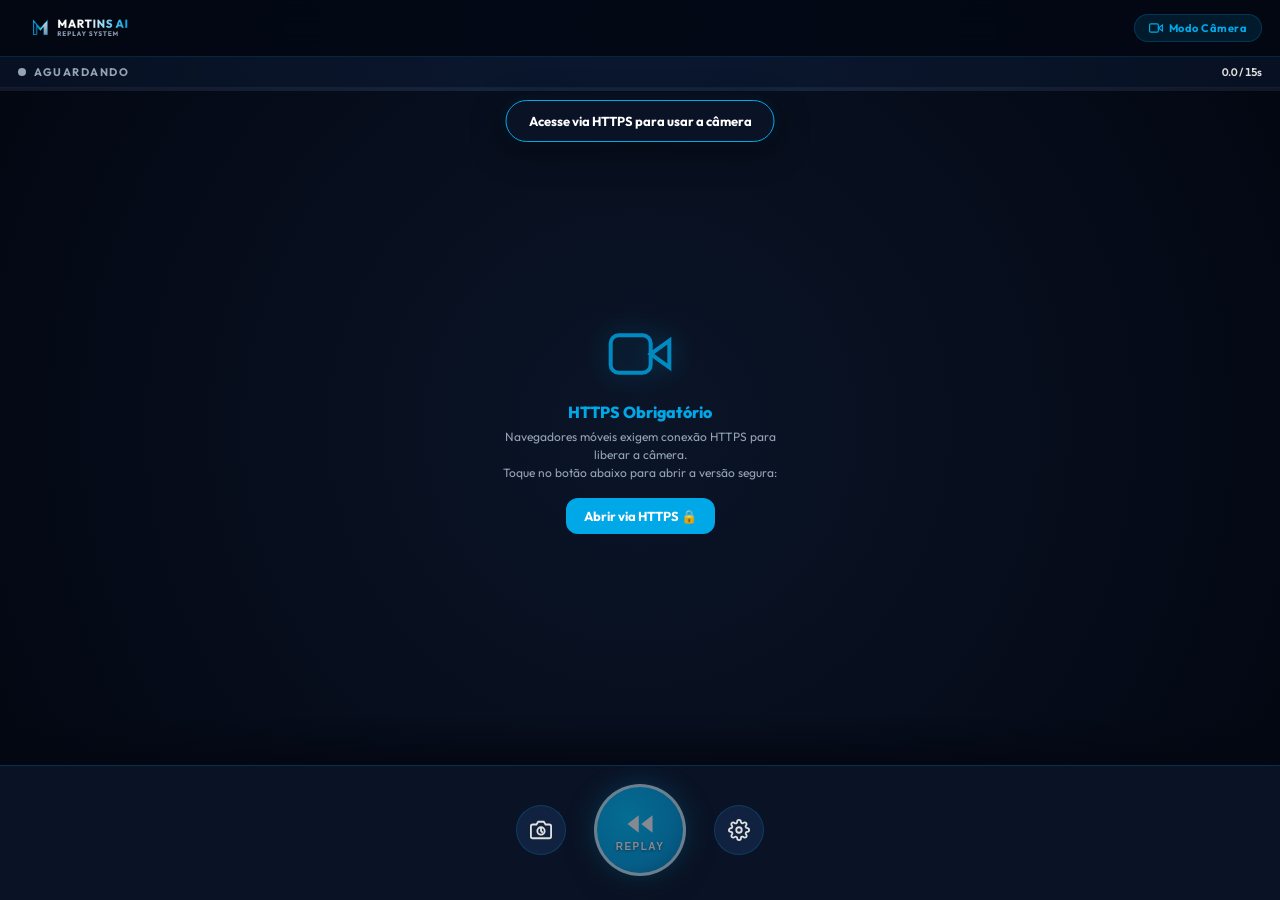
==== commit 1be52a30: "feat: integração da logo oficial da MARTINS AI na aplicação web e favicon" ====
--- a/static/index.html
+++ b/static/index.html
@@ -7,6 +7,8 @@
   <meta name="apple-mobile-web-app-capable" content="yes" />
   <meta name="mobile-web-app-capable" content="yes" />
   <title>MARTINS AI — Replay System</title>
+  <link rel="icon" type="image/png" href="/static/logo-official.png" />
+  <link rel="apple-touch-icon" href="/static/logo-official.png" />
   <link rel="preconnect" href="https://fonts.googleapis.com" />
   <link rel="preconnect" href="https://fonts.gstatic.com" crossorigin />
   <link href="https://fonts.googleapis.com/css2?family=Outfit:wght@400;500;600;700;800;900&family=Inter:wght@400;500;600;700&display=swap" rel="stylesheet" />
@@ -378,27 +380,7 @@
   <!-- App Header (MARTINS AI) -->
   <div id="app-header">
     <div class="brand-group">
-      <!-- Logo Vetorial MARTINS AI -->
-      <svg class="brand-logo-svg" viewBox="0 0 100 100" fill="none" xmlns="http://www.w3.org/2000/svg">
-        <path d="M15 85V15L50 55L85 15V85H68V42L50 64L32 42V85H15Z" fill="#0b1528" stroke="#00a8e8" stroke-width="4"/>
-        <path d="M50 55L85 15V85H68V42L50 64Z" fill="url(#silver-grad)"/>
-        <!-- Neural Nodes -->
-        <circle cx="20" cy="25" r="3" fill="#00a8e8"/>
-        <circle cx="35" cy="40" r="2.5" fill="#00a8e8"/>
-        <circle cx="50" cy="55" r="4" fill="#00f5d4"/>
-        <line x1="20" y1="25" x2="35" y2="40" stroke="#00a8e8" stroke-width="1.5"/>
-        <line x1="35" y1="40" x2="50" y2="55" stroke="#00a8e8" stroke-width="1.5"/>
-        <defs>
-          <linearGradient id="silver-grad" x1="50" y1="15" x2="85" y2="85" gradientUnits="userSpaceOnUse">
-            <stop stop-color="#e0e1dd"/>
-            <stop offset="1" stop-color="#778da9"/>
-          </linearGradient>
-        </defs>
-      </svg>
-      <div class="brand-text-wrap">
-        <span class="brand-title">MARTINS AI</span>
-        <span class="brand-subtitle">Replay System</span>
-      </div>
+      <img src="/static/logo-horizontal.png" alt="MARTINS AI Replay System" style="height: 32px; width: auto; object-fit: contain; display: block;" />
     </div>
 
     <!-- Mode Switcher Pill -->
@@ -663,12 +645,14 @@
   try {
     if (mediaStream) { mediaStream.getTracks().forEach(t => t.stop()); }
 
+    const isPortrait = window.innerHeight > window.innerWidth;
     const constraints = {
       video: {
         facingMode: state.facingMode,
-        width:  { ideal: 1280, max: 1280 },
-        height: { ideal: 720, max: 720 },
-        frameRate: { ideal: 30, max: 30 }
+        aspectRatio: { ideal: isPortrait ? 9/16 : 16/9 },
+        width:  { ideal: isPortrait ? 720 : 1280 },
+        height: { ideal: isPortrait ? 1280 : 720 },
+        frameRate: { ideal: 30 }
       },
       audio: false
     };
